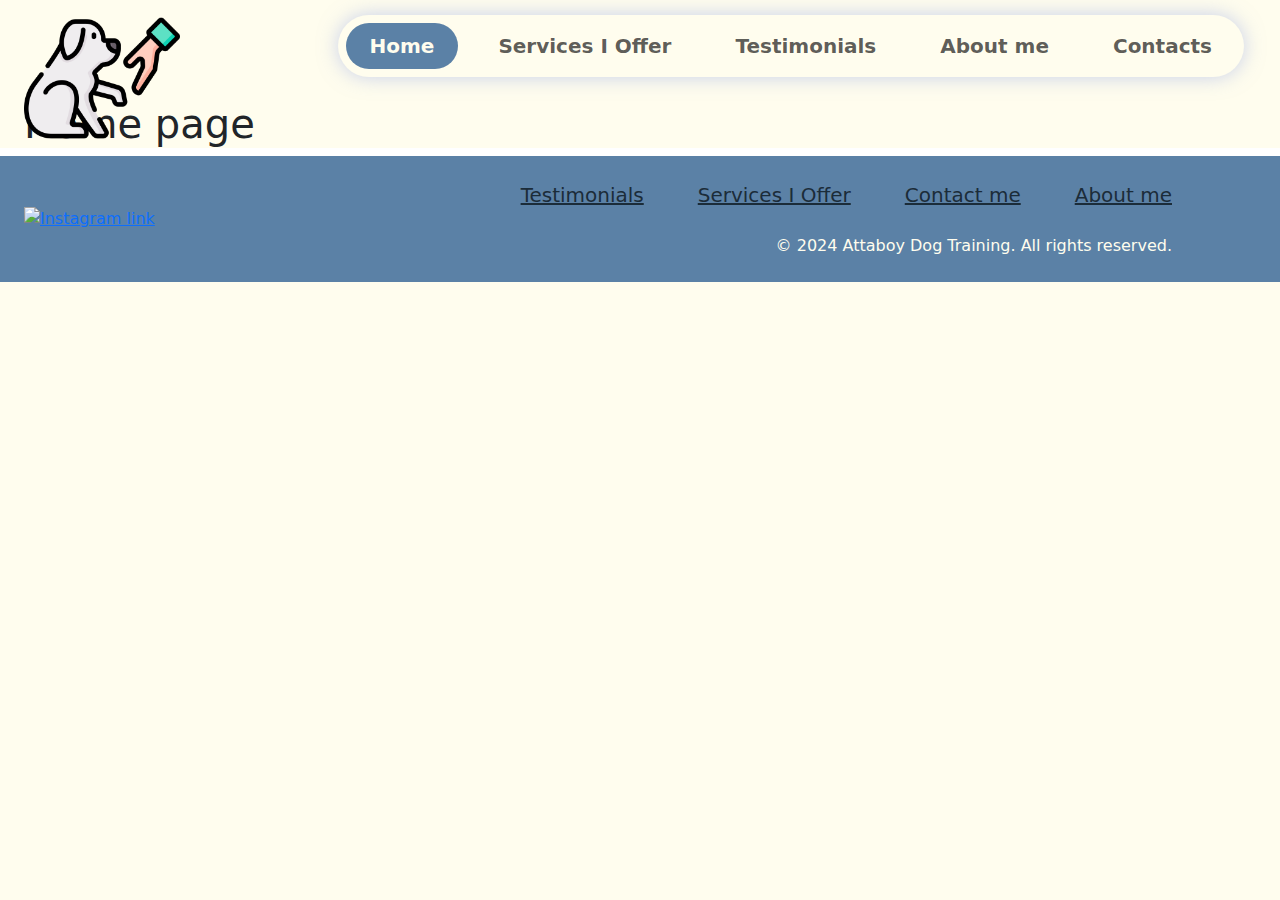
==== index.html @ 7e9a9127 "color according to logo" ====
<!DOCTYPE html>
<html lang="en">
  <head>
    <meta charset="UTF-8" />
    <link rel="icon" type="image/svg+xml" href="images/main/favicon.png" />
    <meta name="viewport" content="width=device-width, initial-scale=1.0" />
    <title>Attaboy Dog Training</title>
    <!-- Fonts -->
    <link rel="preconnect" href="https://fonts.googleapis.com" />
    <link rel="preconnect" href="https://fonts.gstatic.com" crossorigin />
    <link
      href="https://fonts.googleapis.com/css2?family=Roboto:wght@400;500;700;900&display=swap"
      rel="stylesheet"
    />
    <!-- Bootstrap styles -->
    <link
      href="https://cdn.jsdelivr.net/npm/bootstrap@5.3.3/dist/css/bootstrap.min.css"
      rel="stylesheet"
      integrity="sha384-QWTKZyjpPEjISv5WaRU9OFeRpok6YctnYmDr5pNlyT2bRjXh0JMhjY6hW+ALEwIH"
      crossorigin="anonymous"
    />
    <!-- Custom styles -->
    <link rel="stylesheet" href="css/styles.css" />
  </head>
  <body>
    <header class="my-header d-flex justify-content-between">
      <div>
        <a href="index.html">
          <img
            src="images/header-footer/logo.png"
            alt="logo"
            width="156"
            height="156"
          />
        </a>
      </div>
      <nav class="navbar navbar-expand-lg d-flex justify-content-center">
        <div class="container-fluid d-flex justify-content-end">
          <button
            class="navbar-toggler"
            type="button"
            data-bs-toggle="collapse"
            data-bs-target="#navbarSupportedContent"
            aria-controls="navbarSupportedContent"
            aria-expanded="false"
            aria-label="Toggle navigation"
          >
            <span class="navbar-toggler-icon"></span>
          </button>
          <div
            class="collapse navbar-collapse fs-5"
            id="navbarSupportedContent"
          >
            <ul
              class="my-nav-list navbar-nav me-auto nav-fill gap-3 p-2 rounded-5 mb-0"
            >
              <li class="nav-item">
                <a
                  class="active nav-link rounded-5 px-3 px-xl-4 py-2 fw-bold"
                  aria-current="page"
                  href="index.html"
                  >Home</a
                >
              </li>
              <li class="nav-item">
                <a
                  class="nav-link rounded-5 px-3 px-xl-4 py-2 fw-bold"
                  href="we-offer.html"
                  >Services I Offer</a
                >
              </li>
              <li class="nav-item">
                <a
                  class="nav-link rounded-5 px-3 px-xl-4 py-2 fw-bold"
                  href="testimonials.html"
                >
                  Testimonials
                </a>
              </li>
              <li class="nav-item">
                <a
                  class="nav-link rounded-5 px-3 px-xl-4 py-2 fw-bold"
                  href="about.html"
                >
                  About me
                </a>
              </li>
              <li class="nav-item">
                <a
                  class="nav-link rounded-5 px-3 px-xl-4 py-2 fw-bold"
                  href="contacts.html"
                >
                  Contacts
                </a>
              </li>
            </ul>
          </div>
        </div>
      </nav>
    </header>
    <main>
      <h1>Home page</h1>
      <!-- you create your page here -->
    </main>
    <footer class="my-footer p-4">
      <div class="footer-left">
        <a
          href="https://www.instagram.com/attaboy_dogtraining/"
          class="instagram-link"
          target="_blank"
          rel="nofollow"
        >
          <img
            src="images/header-footer/Instagram_icon.png"
            alt="Instagram link"
            width="64px"
          />
        </a>
      </div>
      <div class="footer-right">
        <ul class="footer-list">
          <a href="testimonials.html" class="footer-link">Testimonials</a>
          <a href="we-offer.html" class="footer-link">Services I Offer</a>
          <a href="contacts.html" class="footer-link">Contact me</a>
          <a href="about.html" class="footer-link">About me</a>
        </ul>
        <div>
          <span> &copy; 2024 Attaboy Dog Training. All rights reserved. </span>
        </div>
      </div>
    </footer>
    <!-- Scroll to top button -->
    <button
      type="button"
      id="scrollTopBtn"
      title="Go to top"
      class="btn fw-bold border-0 rounded-circle"
    >
      &uarr;
    </button>
    <!-- JQuery script -->
    <script
      src="https://code.jquery.com/jquery-3.7.1.min.js"
      integrity="sha256-/JqT3SQfawRcv/BIHPThkBvs0OEvtFFmqPF/lYI/Cxo="
      crossorigin="anonymous"
    ></script>
    <!-- Bootstrap script js -->
    <script
      src="https://cdn.jsdelivr.net/npm/bootstrap@5.3.3/dist/js/bootstrap.bundle.min.js"
      integrity="sha384-YvpcrYf0tY3lHB60NNkmXc5s9fDVZLESaAA55NDzOxhy9GkcIdslK1eN7N6jIeHz"
      crossorigin="anonymous"
    ></script>
    <!-- Custom js -->
    <script defer src="js/index.js"></script>
  </body>
</html>
---- css/styles.css ----
@import url("header-footer.css");
@import url("home.css");
@import url("we-offer.css");
@import url("testimonials.css");
@import url("about.css");
@import url("contacts.css");

:root {
  --light-background: #fffdee;
  --dark-background: #5b81a6;

  --main-text-color: #1b2c39;
  --white-text-color: #ffffff;
  --blue-text-color: #5b81a6;

  --accent-color: #f65451;

  --btn-color: #f65451;
  --hover-color: #f77a78;

  --animation: all 300ms cubic-bezier(0.4, 0, 0.2, 1);

  background-color: var(--light-background);
  color: var(--main-text-color);
  font-family: "Roboto", sans-serif;
}

h2 {
  color: var(--blue-text-color);
}

h3 {
  color: var(--accent-color);
}

main {
  padding-top: 100px;
  padding-right: 1.5rem;
  padding-left: 1.5rem;
  background-color: var(--light-background);
}

/* Decorated text */
.text-animation {
  background: linear-gradient(to right, rgb(67, 124, 243), rgb(69, 245, 125));
  -webkit-background-clip: text;
  -webkit-text-fill-color: transparent;
  animation: fade 1s ease-in 1s;
  text-align: justify;
}

@keyframes fade {
  0% {
    opacity: 0;
  }
  100% {
    opacity: 1;
  }
}

/* Styles for Random image */
.random-image {
  position: absolute;
  width: 100px;
  height: 190px;
  opacity: 0.3;
  z-index: -1;
  pointer-events: none;
}

/* Scroll btn */
#scrollTopBtn {
  color: var(--light-background);
  background-color: var(--dark-background);
  display: none;
  position: fixed;
  bottom: 24px;
  right: 30px;
  z-index: 99;
  box-shadow: 4px 4px 6px rgba(26, 27, 29, 0.1),
    -4px -4px 6px rgba(0, 0, 0, 0.1);
  width: 46px;
  height: 46px;
  font-size: 1.5rem;
  transition: var(--animation);
}

@media only screen and (min-width: 768px) {
  #scrollTopBtn {
    width: 58px;
    height: 58px;
    font-size: 1.8rem;
  }
}

#scrollTopBtn:hover,
#scrollTopBtn:focus,
#scrollTopBtn:focus-visible {
  background-color: var(--light-background);
  color: var(--main-text-color) !important;
}
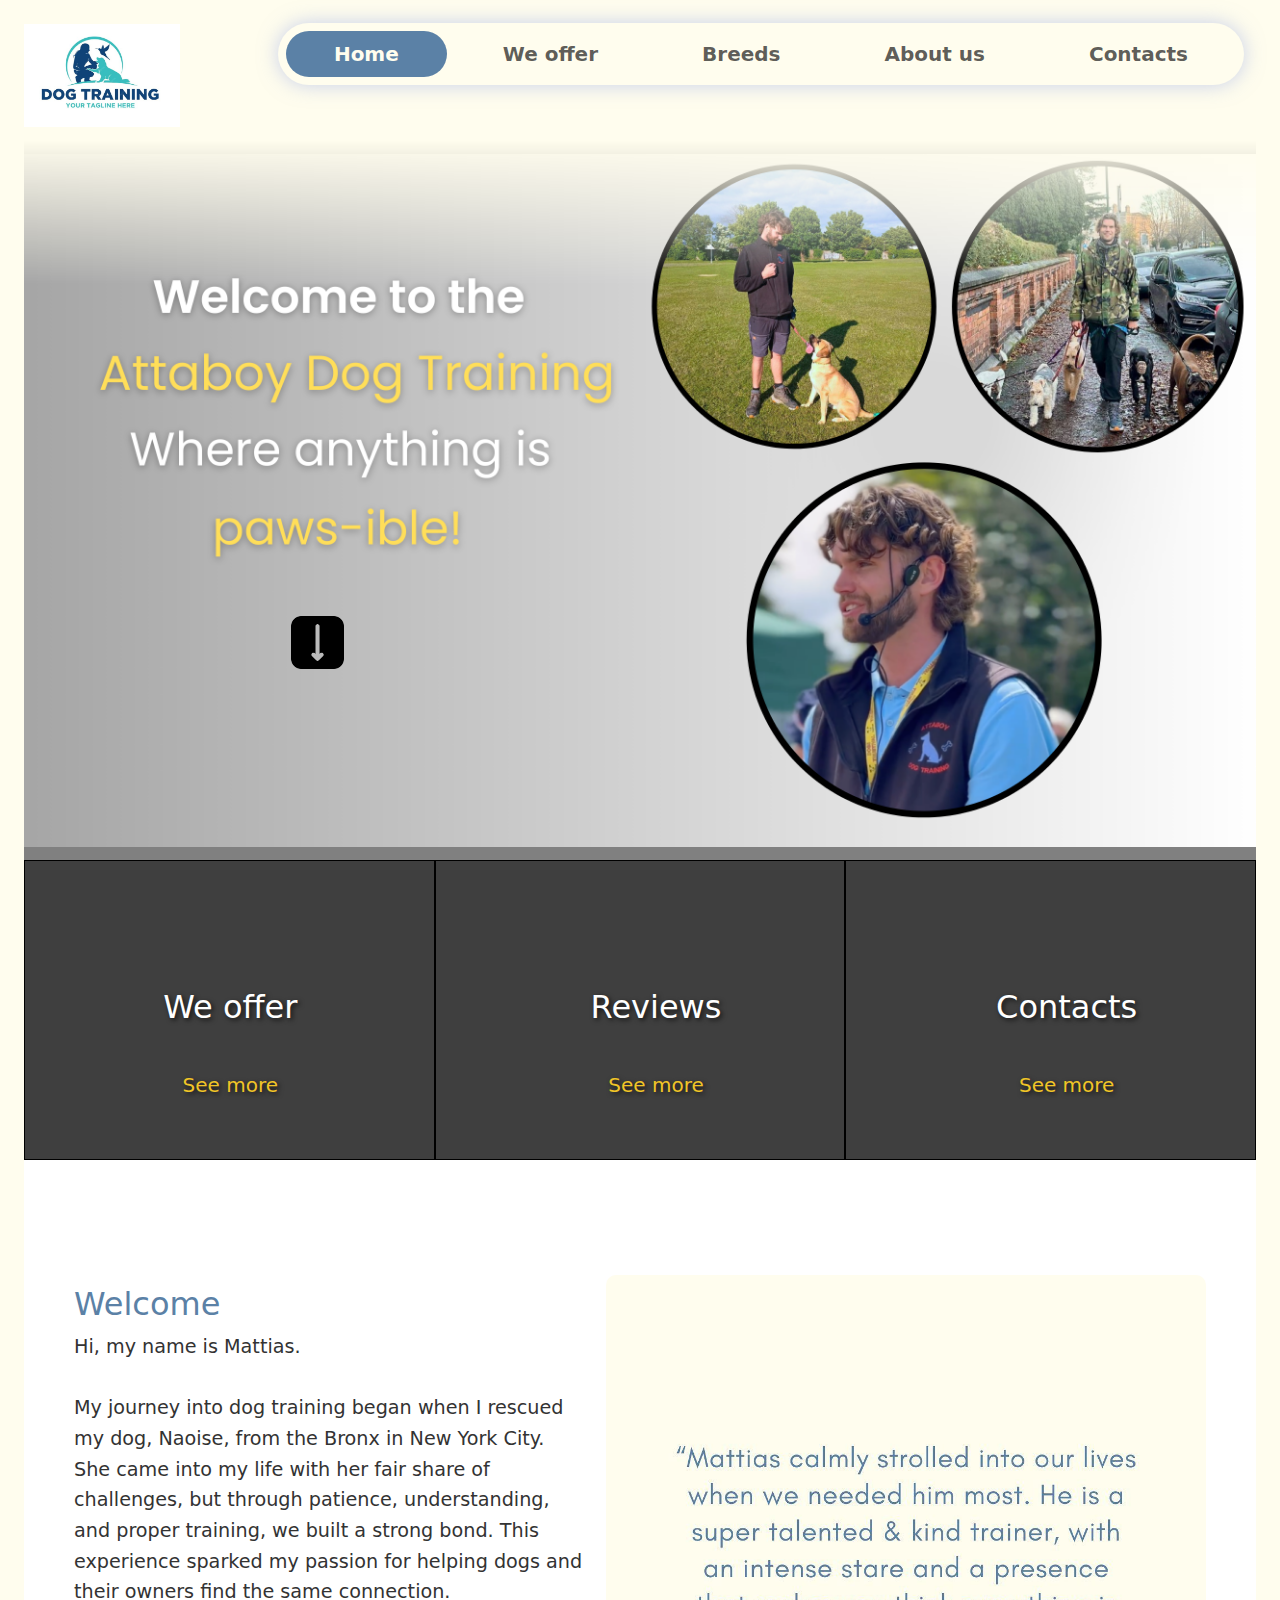
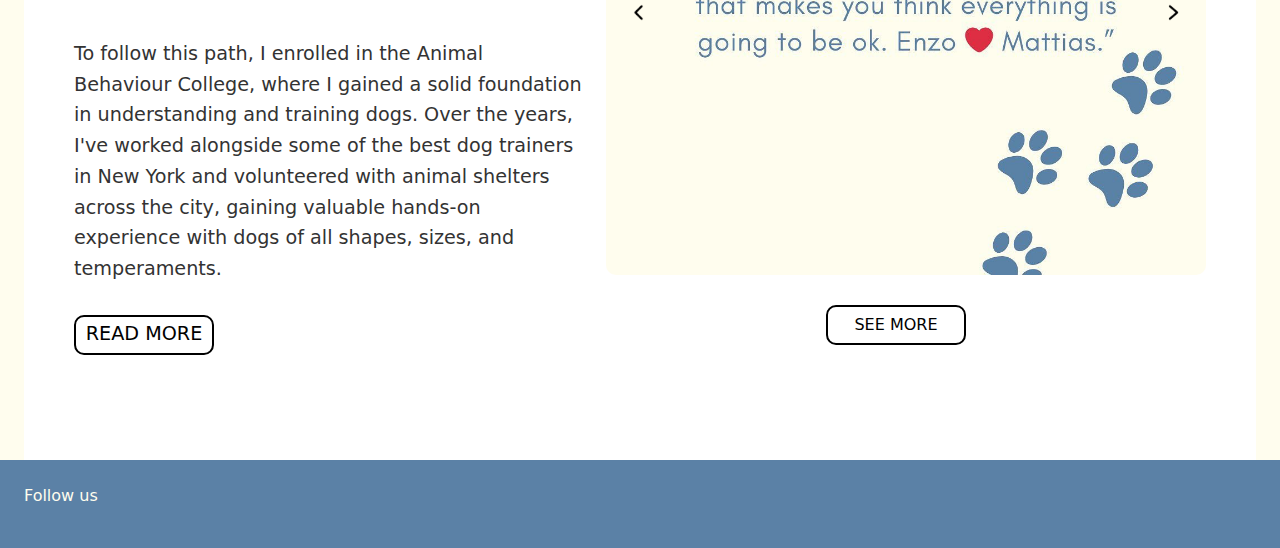
==== commit 0150ef3c: "Add home page and contact page" ====
--- a/index.html
+++ b/index.html
@@ -1,156 +1,219 @@
 <!DOCTYPE html>
 <html lang="en">
-  <head>
-    <meta charset="UTF-8" />
-    <link rel="icon" type="image/svg+xml" href="images/main/favicon.png" />
-    <meta name="viewport" content="width=device-width, initial-scale=1.0" />
-    <title>Attaboy Dog Training</title>
-    <!-- Fonts -->
-    <link rel="preconnect" href="https://fonts.googleapis.com" />
-    <link rel="preconnect" href="https://fonts.gstatic.com" crossorigin />
+<head>
+    <meta charset="UTF-8"/>
     <link
-      href="https://fonts.googleapis.com/css2?family=Roboto:wght@400;500;700;900&display=swap"
-      rel="stylesheet"
+            rel="icon"
+            type="image/svg+xml"
+            href="images/header-footer/favicon.png"
     />
+    <meta name="viewport" content="width=device-width, initial-scale=1.0"/>
+    <title>Dog Training</title>
     <!-- Bootstrap styles -->
     <link
-      href="https://cdn.jsdelivr.net/npm/bootstrap@5.3.3/dist/css/bootstrap.min.css"
-      rel="stylesheet"
-      integrity="sha384-QWTKZyjpPEjISv5WaRU9OFeRpok6YctnYmDr5pNlyT2bRjXh0JMhjY6hW+ALEwIH"
-      crossorigin="anonymous"
+            href="https://cdn.jsdelivr.net/npm/bootstrap@5.3.3/dist/css/bootstrap.min.css"
+            rel="stylesheet"
+            integrity="sha384-QWTKZyjpPEjISv5WaRU9OFeRpok6YctnYmDr5pNlyT2bRjXh0JMhjY6hW+ALEwIH"
+            crossorigin="anonymous"
     />
     <!-- Custom styles -->
-    <link rel="stylesheet" href="css/styles.css" />
-  </head>
-  <body>
-    <header class="my-header d-flex justify-content-between">
-      <div>
+    <link rel="stylesheet" href="css/styles.css"/>
+    <link rel="stylesheet" href="css/home.css"/>
+</head>
+<body>
+<header class="my-header d-flex p-4 justify-content-between">
+    <div>
         <a href="index.html">
-          <img
-            src="images/header-footer/logo.png"
-            alt="logo"
-            width="156"
-            height="156"
-          />
+            <img src="images/header-footer/logo1.png" alt="logo" width="156"/>
         </a>
-      </div>
-      <nav class="navbar navbar-expand-lg d-flex justify-content-center">
+    </div>
+    <nav class="navbar navbar-expand-lg d-flex justify-content-center">
         <div class="container-fluid d-flex justify-content-end">
-          <button
-            class="navbar-toggler"
-            type="button"
-            data-bs-toggle="collapse"
-            data-bs-target="#navbarSupportedContent"
-            aria-controls="navbarSupportedContent"
-            aria-expanded="false"
-            aria-label="Toggle navigation"
-          >
-            <span class="navbar-toggler-icon"></span>
-          </button>
-          <div
-            class="collapse navbar-collapse fs-5"
-            id="navbarSupportedContent"
-          >
-            <ul
-              class="my-nav-list navbar-nav me-auto nav-fill gap-3 p-2 rounded-5 mb-0"
+            <button
+                    class="navbar-toggler"
+                    type="button"
+                    data-bs-toggle="collapse"
+                    data-bs-target="#navbarSupportedContent"
+                    aria-controls="navbarSupportedContent"
+                    aria-expanded="false"
+                    aria-label="Toggle navigation"
             >
-              <li class="nav-item">
-                <a
-                  class="active nav-link rounded-5 px-3 px-xl-4 py-2 fw-bold"
-                  aria-current="page"
-                  href="index.html"
-                  >Home</a
+                <span class="navbar-toggler-icon"></span>
+            </button>
+            <div
+                    class="collapse navbar-collapse fs-5"
+                    id="navbarSupportedContent"
+            >
+                <ul
+                        class="my-nav-list navbar-nav me-auto mb-2 nav-fill gap-2 p-2 rounded-5"
                 >
-              </li>
-              <li class="nav-item">
-                <a
-                  class="nav-link rounded-5 px-3 px-xl-4 py-2 fw-bold"
-                  href="we-offer.html"
-                  >Services I Offer</a
-                >
-              </li>
-              <li class="nav-item">
-                <a
-                  class="nav-link rounded-5 px-3 px-xl-4 py-2 fw-bold"
-                  href="testimonials.html"
-                >
-                  Testimonials
-                </a>
-              </li>
-              <li class="nav-item">
-                <a
-                  class="nav-link rounded-5 px-3 px-xl-4 py-2 fw-bold"
-                  href="about.html"
-                >
-                  About me
-                </a>
-              </li>
-              <li class="nav-item">
-                <a
-                  class="nav-link rounded-5 px-3 px-xl-4 py-2 fw-bold"
-                  href="contacts.html"
-                >
-                  Contacts
-                </a>
-              </li>
-            </ul>
-          </div>
-        </div>
-      </nav>
-    </header>
-    <main>
-      <h1>Home page</h1>
-      <!-- you create your page here -->
-    </main>
-    <footer class="my-footer p-4">
-      <div class="footer-left">
-        <a
-          href="https://www.instagram.com/attaboy_dogtraining/"
-          class="instagram-link"
-          target="_blank"
-          rel="nofollow"
-        >
-          <img
-            src="images/header-footer/Instagram_icon.png"
-            alt="Instagram link"
-            width="64px"
-          />
-        </a>
-      </div>
-      <div class="footer-right">
-        <ul class="footer-list">
-          <a href="testimonials.html" class="footer-link">Testimonials</a>
-          <a href="we-offer.html" class="footer-link">Services I Offer</a>
-          <a href="contacts.html" class="footer-link">Contact me</a>
-          <a href="about.html" class="footer-link">About me</a>
-        </ul>
-        <div>
-          <span> &copy; 2024 Attaboy Dog Training. All rights reserved. </span>
-        </div>
-      </div>
-    </footer>
-    <!-- Scroll to top button -->
-    <button
-      type="button"
-      id="scrollTopBtn"
-      title="Go to top"
-      class="btn fw-bold border-0 rounded-circle"
-    >
-      &uarr;
-    </button>
-    <!-- JQuery script -->
-    <script
-      src="https://code.jquery.com/jquery-3.7.1.min.js"
-      integrity="sha256-/JqT3SQfawRcv/BIHPThkBvs0OEvtFFmqPF/lYI/Cxo="
-      crossorigin="anonymous"
-    ></script>
-    <!-- Bootstrap script js -->
-    <script
-      src="https://cdn.jsdelivr.net/npm/bootstrap@5.3.3/dist/js/bootstrap.bundle.min.js"
-      integrity="sha384-YvpcrYf0tY3lHB60NNkmXc5s9fDVZLESaAA55NDzOxhy9GkcIdslK1eN7N6jIeHz"
-      crossorigin="anonymous"
-    ></script>
-    <!-- Custom js -->
-    <script defer src="js/index.js"></script>
-  </body>
+                    <li class="nav-item">
+                        <a
+                                class="active nav-link rounded-5 px-5 py-2 fw-bold"
+                                aria-current="page"
+                                href="index.html"
+                        >Home</a
+                        >
+                    </li>
+                    <li class="nav-item">
+                        <a
+                                class="nav-link rounded-5 px-5 py-2 fw-bold"
+                                href="we-offer.html"
+                        >We offer</a
+                        >
+                    </li>
+                    <li class="nav-item">
+                        <a
+                                class="nav-link rounded-5 px-5 py-2 fw-bold"
+                                href="breeds.html"
+                        >
+                            Breeds
+                        </a>
+                    </li>
+                    <li class="nav-item">
+                        <a
+                                class="nav-link rounded-5 px-5 py-2 fw-bold"
+                                href="about.html"
+                        >
+                            About us
+                        </a>
+                    </li>
+                    <li class="nav-item">
+                        <a
+                                class="nav-link rounded-5 px-5 py-2 fw-bold"
+                                href="contacts.html"
+                        >
+                            Contacts
+                        </a>
+                    </li>
+                </ul>
+            </div>
+        </div>
+    </nav>
+</header>
+<main>
+    <!-- you create your page here -->
+    <div class="arrow-container">
+        <div class="arrow-div">
+            <a href="#section1"><img class="arrow-image" src="images/home/arrow-down.png" alt=""></a>
+        </div>
+    </div>
+
+
+    <div class="main-banner-block" id="section1">
+        <div class="block-we-offer">
+            <a href="we-offer.html">
+                <video class="background-video-we-offer" muted preload="auto" loop>
+                    <source src="images/home/dogVideo1.mp4" type="video/mp4">
+                    Your browser does not support the video tag.
+                </video>
+            </a>
+            <div class="overlay"></div> <!-- The darkening layer -->
+            <div class="overlay-text1">
+                <ol>
+                    <li>We offer</li>
+                    <li class="see-more-link-text">See more</li>
+                </ol>
+            </div>
+
+        </div>
+        <div class="block-reviews">
+            <a href="breeds.html">
+                <video class="background-video-reviews" muted preload="auto" loop>
+                    <source src="images/home/dogVideo2.mp4" type="video/mp4">
+                    Your browser does not support the video tag.
+                    <div class="overlay"></div>
+                </video>
+            </a>
+            <div class="overlay-text2">
+                <ol>
+                    <li>Reviews</li>
+                    <li class="see-more-link-text">See more</li>
+                </ol>
+            </div>
+        </div>
+        <div class="block-contacts">
+            <a href="contacts.html">
+                <video class="background-video-contacts" muted preload="auto" loop>
+                    <source src="images/home/dogVideo3.mp4" type="video/mp4">
+                    Your browser does not support the video tag.
+                    <div class="overlay"></div> <!-- The darkening layer -->
+                </video>
+            </a>
+            <div class="overlay-text3">
+                <ol>
+                    <li>Contacts</li>
+                    <li class="see-more-link-text">See more</li>
+                </ol>
+            </div>
+        </div>
+    </div>
+
+
+    <div class="introduction-slider-review" id="section2"> <!--introduction-slider-review-->
+        <div class="introduction">
+            <h2>Welcome</h2>
+            <span>Hi, my name is Mattias.</br></br>
+
+                My journey into dog training began when I rescued my dog, Naoise, from the Bronx in New York City. She came into my life
+                with her fair share of challenges, but through patience, understanding, and proper training, we built a
+                strong bond. This experience sparked my passion for helping dogs and their owners find the same connection.</br></br>
+
+                To follow this path, I enrolled in the Animal Behaviour College, where I gained a solid foundation in understanding and
+                training dogs. Over the years, I've worked alongside some of the best dog trainers in New York and
+                volunteered with animal shelters across the city, gaining valuable hands-on experience with dogs of all
+                shapes, sizes, and temperaments.
+            </span>
+            <a href="about.html">
+                <div class="read_more"><span>READ MORE</span></div>
+            </a>
+        </div>
+
+        <div class="slider-container">
+            <div class="slider">
+                <div class="slide">
+                    <img src="images/home/rew2.jpg" alt="Image 1">
+                </div>
+                <div class="slide">
+                    <img src="images/home/rew3.jpg" alt="Image 2">
+                </div>
+                <div class="slide">
+                    <img src="images/home/rew4.jpg" alt="Image 3">
+                </div>
+                <div class="slide">
+                    <img src="images/home/rew5.jpg" alt="Image 4">
+                </div>
+            </div>
+            <div class="arrow left"><img src="images/home/left.png" alt=""></div>
+            <div class="arrow right"><img src="images/home/next(1).png" alt=""></div>
+            <a href="breeds.html">
+                <div class="see_more"><span>SEE MORE</span></div>
+            </a>
+        </div>
+    </div>
+
+    <script src="js/home.js"></script>
+
+</main>
+<footer class="my-footer p-4">
+    <!-- here will be your footer -->
+    <p>Follow us</p>
+</footer>
+<!-- Scroll to top button -->
+<button
+        type="button"
+        id="scrollTopBtn"
+        title="Go to top"
+        class="btn fs-2 fw-bold px-4 py-2 border-0 rounded-circle"
+>
+</button>
+<!-- Bootstrap script js -->
+<script
+        src="https://cdn.jsdelivr.net/npm/bootstrap@5.3.3/dist/js/bootstrap.bundle.min.js"
+        integrity="sha384-YvpcrYf0tY3lHB60NNkmXc5s9fDVZLESaAA55NDzOxhy9GkcIdslK1eN7N6jIeHz"
+        crossorigin="anonymous"
+></script>
+<!-- Custom js -->
+<script defer src="js/index.js"></script>
+</body>
 </html>
--- a/css/styles.css
+++ b/css/styles.css
@@ -1,9 +1,4 @@
 @import url("header-footer.css");
-@import url("home.css");
-@import url("we-offer.css");
-@import url("testimonials.css");
-@import url("about.css");
-@import url("contacts.css");
 
 :root {
   --light-background: #fffdee;
@@ -23,6 +18,7 @@
   background-color: var(--light-background);
   color: var(--main-text-color);
   font-family: "Roboto", sans-serif;
+  min-height: 100vh;
 }
 
 h2 {
@@ -34,28 +30,10 @@
 }
 
 main {
-  padding-top: 100px;
+  padding-top: 140px;
   padding-right: 1.5rem;
   padding-left: 1.5rem;
   background-color: var(--light-background);
-}
-
-/* Decorated text */
-.text-animation {
-  background: linear-gradient(to right, rgb(67, 124, 243), rgb(69, 245, 125));
-  -webkit-background-clip: text;
-  -webkit-text-fill-color: transparent;
-  animation: fade 1s ease-in 1s;
-  text-align: justify;
-}
-
-@keyframes fade {
-  0% {
-    opacity: 0;
-  }
-  100% {
-    opacity: 1;
-  }
 }
 
 /* Styles for Random image */
--- a/css/home.css
+++ b/css/home.css
@@ -0,0 +1,372 @@
+@import url('https://fonts.googleapis.com/css2?family=Montserrat:wght@700&family=Playfair+Display&display=swap');
+
+.main-banner-block {
+
+    display: flex;
+    justify-content: space-between; /* Can be used to align blocks at the edges */
+    position: relative;
+    background-color: white;
+    height: 300px;
+}
+
+a {
+    text-decoration: none
+}
+
+.background-video-we-offer {
+    display: block;
+    object-fit: cover;
+    width: 100%;
+    height: 100%;
+}
+
+.background-video-reviews {
+    display: block; /* The video is visible by default */
+    object-fit: cover;
+    width: 100%;
+    height: 100%;
+
+}
+
+.background-video-contacts {
+    display: block; /* The video is visible by default*/
+    object-fit: cover;
+    width: 100%;
+    height: 100%;
+}
+
+.overlay {
+    position: absolute;
+    top: 0;
+    left: 0;
+    width: 100%;
+    height: 100%;
+    background-color: rgba(0, 0, 0, 0.7); /* Translucent black */
+    z-index: 2;
+    pointer-events: none;
+}
+
+.block-we-offer {
+    flex: 1; /* Each block will take the same width */
+    text-align: center; /* Alignment of text in the center */
+    background-color: lightgray; /* An example of a background for blocks */
+    border: black solid 1px;
+}
+
+.block-reviews {
+    flex: 1; /* Each block will take the same width */
+    text-align: center; /* Alignment of text in the center */
+    background-color: lightgray; /* An example of a background for blocks */
+    border: black solid 1px;
+}
+
+.block-contacts {
+    flex: 1; /* Each block will take the same width */
+    text-align: center; /* Alignment of text in the center */
+    background-color: lightgray; /* An example of a background for blocks */
+    border: black solid 1px;
+}
+
+.overlay-text1 {
+    position: relative;
+    bottom: 200px;
+    z-index: 3;
+    color: white;
+    font-size: 2rem;
+    text-shadow: 2px 2px 5px rgba(0, 0, 0, 0.7);
+    pointer-events: none;
+    right: 15px;
+}
+
+.overlay-text1 ol {
+    list-style-type: none;
+    line-height: 3;
+}
+
+.overlay-text1 ol li {
+    left: 10px;
+}
+
+.see-more-link-text {
+    font-size: 20px;
+    color: #f1c527;
+}
+
+.overlay-text2 {
+    position: relative;
+    bottom: 200px;
+    z-index: 3;
+    color: white;
+    text-align: center;
+    font-size: 2rem;
+    text-shadow: 2px 2px 5px rgba(0, 0, 0, 0.7);
+    pointer-events: none;
+}
+
+.overlay-text2 ol {
+    list-style-type: none;
+    line-height: 3;
+}
+
+.overlay-text2 ol li {
+    left: 10px;
+}
+
+.see-more-link-text {
+    font-size: 20px;
+    color: #f1c527;
+}
+
+
+.overlay-text3 {
+    position: relative;
+    bottom: 200px;
+    z-index: 3;
+    color: white;
+    text-align: center;
+    font-size: 2rem;
+    text-shadow: 2px 2px 5px rgba(0, 0, 0, 0.7);
+    pointer-events: none;
+}
+
+.overlay-text3 ol {
+    list-style-type: none;
+    line-height: 3;
+}
+
+.overlay-text3 ol li {
+    left: 10px;
+}
+
+.see-more-link-text {
+    font-size: 20px;
+    color: #f1c527;
+}
+
+.arrow-container {
+    background-image: url("../images/index_dog_banner/main-banner2.png");
+    background-position: right;
+    background-repeat: no-repeat;
+
+    height: 720px;
+    background-size: 100%;
+
+    display: flex;
+    justify-content: center;
+    position: absolute;
+    background-color: #808080;
+
+    mask-image: linear-gradient(to bottom,
+    rgba(0, 0, 0, 0) 0%, /* Upper transparency */ rgba(0, 0, 0, 1) 20%) /* A fully visible center */;
+}
+
+
+.test-image {
+    position: relative;
+}
+
+.main-banner {
+
+    width: 380px;
+    height: auto;
+    transition: transform 0.3s ease, clip-path 0.3s ease;
+    margin-left: 220px;
+}
+
+.slide img {
+    position: relative;
+    width: 400px;
+}
+
+
+.test-image, .arrow-container {
+    position: relative;
+}
+
+.bubble:after {
+    content: '';
+    position: absolute;
+    border-style: solid;
+    border-width: 10px 0 10px 37px;
+    border-color: transparent #e5e2e2;
+    display: block;
+    width: 0;
+    z-index: 1;
+    right: -37px;
+    top: 51px;
+}
+
+.bubble:before {
+    content: '';
+    position: absolute;
+    border-style: solid;
+    border-width: 17px 0 17px 44px;
+    border-color: transparent #D6D2D2;
+    display: block;
+    width: 0;
+    z-index: 0;
+    right: -52px;
+    top: 44px;
+}
+
+.arrow-div {
+    text-align: center; /* We centering the entire text */
+    position: relative;
+    top: 120px;
+    left: -175px;
+}
+
+.arrow-div h3 {
+    font-size: 1.5rem; /* Smaller size for subtitle */
+    color: #FF8C00; /* Bright orange color for subtitle*/
+    letter-spacing: 1px;
+    font-weight: 400; /* Lightweight */
+    margin: 0;
+    padding-top: 30px; /* Add the indentation from above */
+}
+
+.arrow-div h1 {
+    font-size: 3.5rem; /* Large size for headlines */
+    color: #2E3A59; /* Dark blue color for headlines */
+    font-family: 'Playfair Display', serif; /* Classic font style */
+    font-weight: bold;
+    margin: 0;
+}
+
+.arrow-div h2 {
+    font-size: 3.5rem; /* Large size for headlines */
+    color: #2E3A59; /* Dark blue color for headlines */
+    font-family: 'Playfair Display', serif; /* Classic font style */
+    font-weight: bold;
+    margin: 0;
+    padding-bottom: 20px; /* from below*/
+}
+
+.arrow-image {
+    display: block;
+    margin-top: 350px; /* We centering the arrow and give the deroga from above */
+    margin-left: -180px;
+    width: 65px;
+}
+
+/* When the picture is inside the block, we hide the part that comes out */
+.main-banner-block:hover .main-banner {
+    transform: scale(1.05); /* Increase the picture */
+}
+
+
+/*!**!*/
+/*.test-image:hover .main-banner {*/
+/*    !*clip-path: inset(0 0 100px 0);*/
+/*}*/
+
+
+.introduction {
+    width: 50%; /* We set the width of the text part */
+    padding-right: 20px; /* A little retreat on the right, so that it does not fit too close*/
+    font-size: 1.2rem;
+    color: #333;
+    margin-top: 20px;
+    line-height: 1.6;
+}
+
+.read_more {
+    width: 140px;
+    height: 40px;
+    color: black;
+    border: 2px solid black;
+    border-radius: 10px;
+    display: flex; /*  flexbox */
+    justify-content: center; /*Horizontal text alignment*/
+    align-items: center;
+    text-align: center;
+    background-color: transparent;
+    transition: background-color 0.3s, color 0.3s;
+    margin-top: 30px;
+}
+
+.read_more:hover {
+    background-color: cadetblue;
+    color: white;
+    cursor: pointer;
+}
+
+
+.introduction-slider-review {
+    display: flex;
+    justify-content: space-between;
+    align-items: center;
+    height: 100vh;
+    padding: 0 50px;
+    background-color: white;
+}
+
+.slider-container {
+    position: relative;
+    width: 80%;
+    max-width: 600px;
+    margin: 50px auto;
+    overflow: hidden;
+}
+
+.slider {
+    display: flex;
+    transition: transform 0.3s ease-in-out;
+}
+
+.slide {
+    min-width: 100%;
+    transition: transform 0.3s ease-in-out;
+}
+
+.slide img {
+    width: 100%;
+    display: block;
+    border-radius: 10px;
+}
+
+.arrow {
+    position: absolute;
+    top: 50%;
+    transform: translateY(-50%);
+    font-size: 2rem;
+    color: white;
+    padding: 10px;
+    cursor: pointer;
+    z-index: 10;
+}
+
+.arrow.left {
+    left: 10px;
+}
+
+.arrow.right {
+    right: 10px;
+}
+
+.arrow img {
+    width: 25px;
+}
+
+.see_more {
+    width: 140px;
+    height: 40px;
+    color: black;
+    border: 2px solid black;
+    border-radius: 10px;
+    display: flex;
+    justify-content: center;
+    align-items: center;
+    text-align: center;
+    background-color: transparent;
+    transition: background-color 0.3s, color 0.3s;
+    margin-top: 30px;
+    margin-left: 220px;
+}
+
+.see_more:hover {
+    background-color: cadetblue;
+    color: white;
+    cursor: pointer;
+}
+
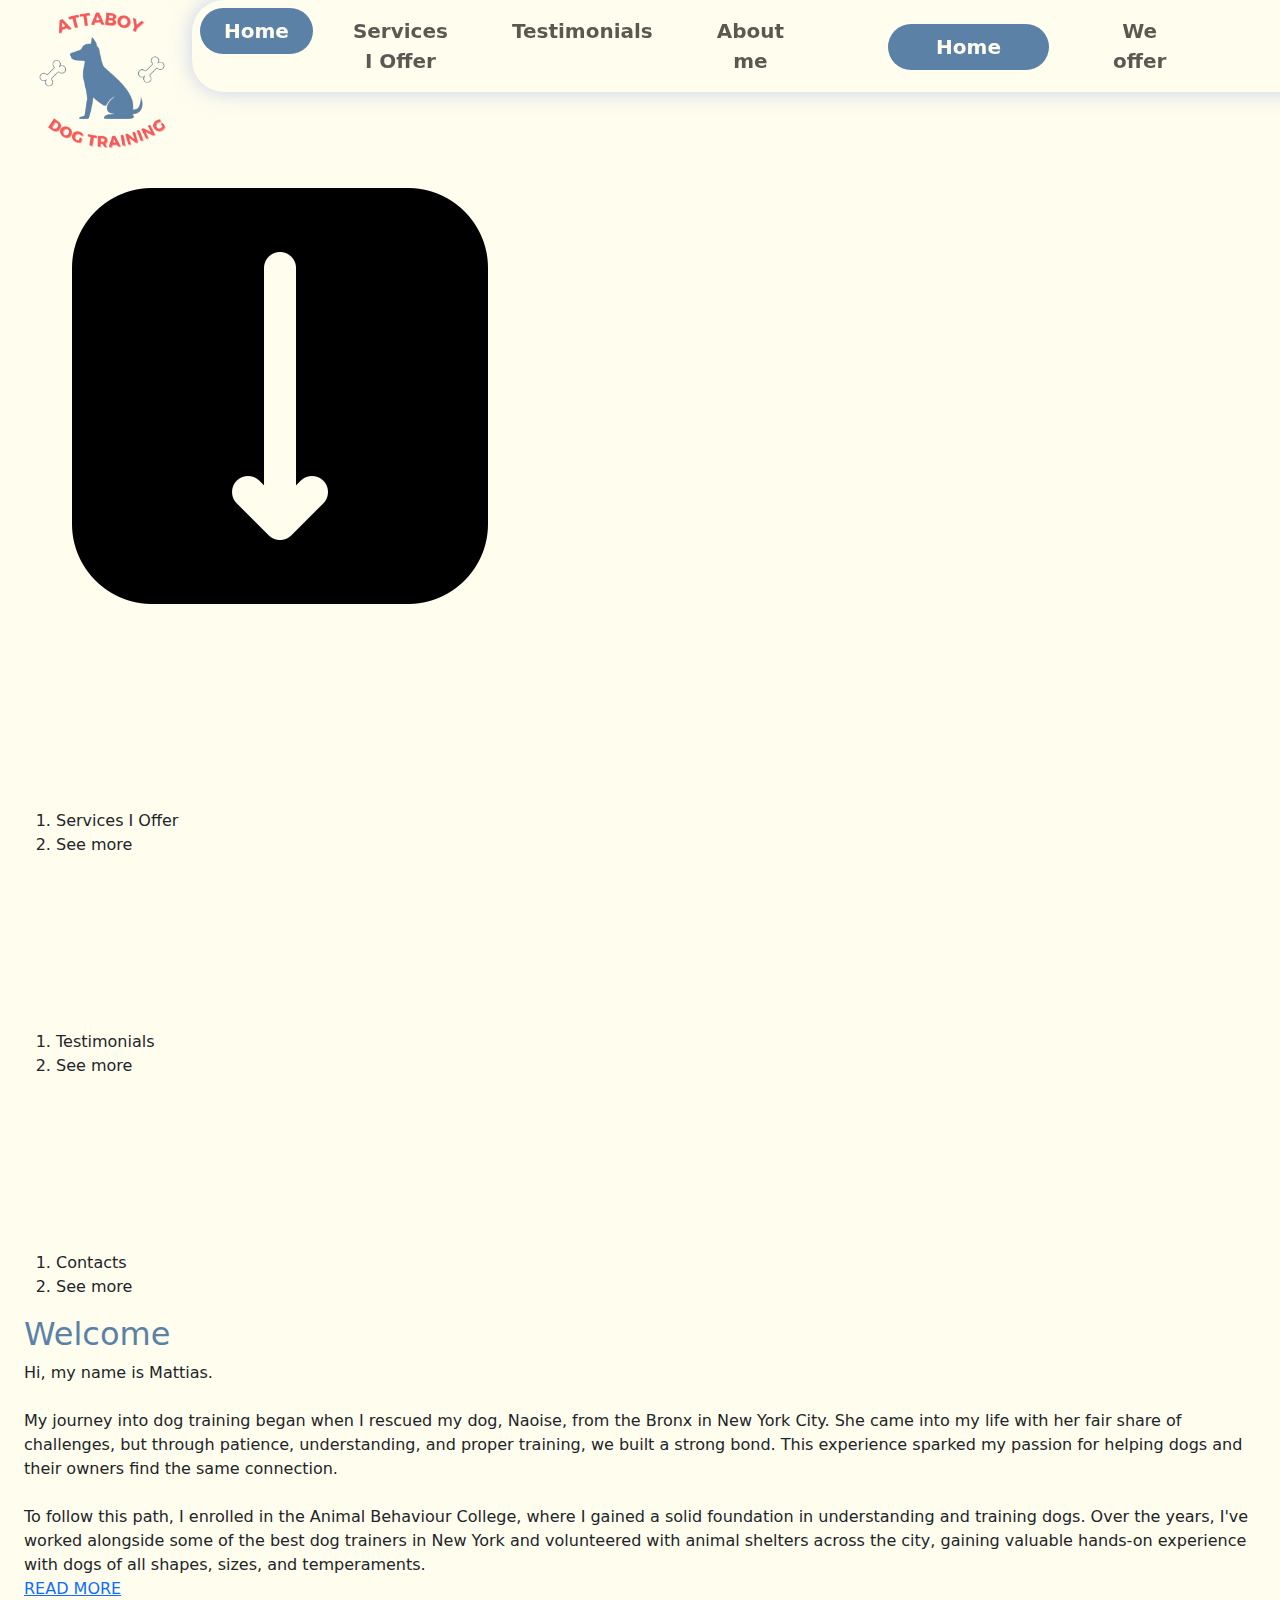
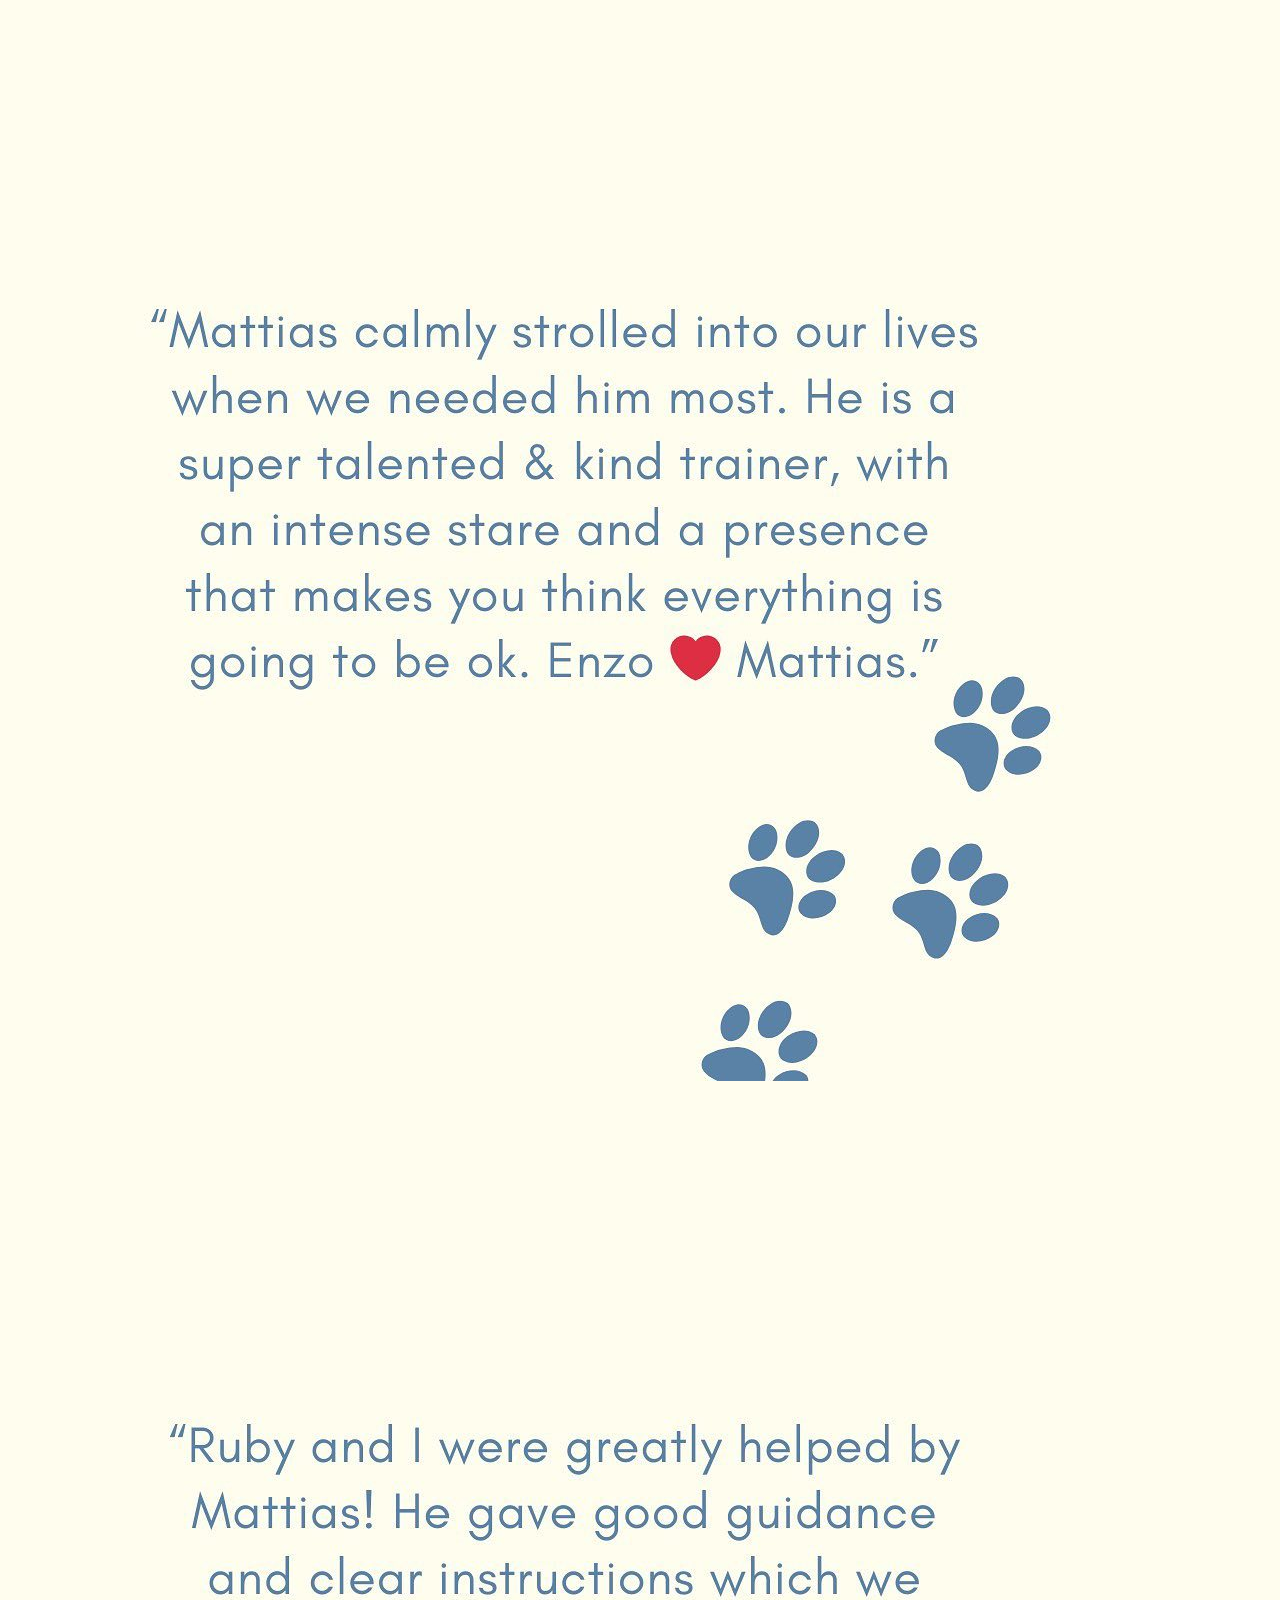
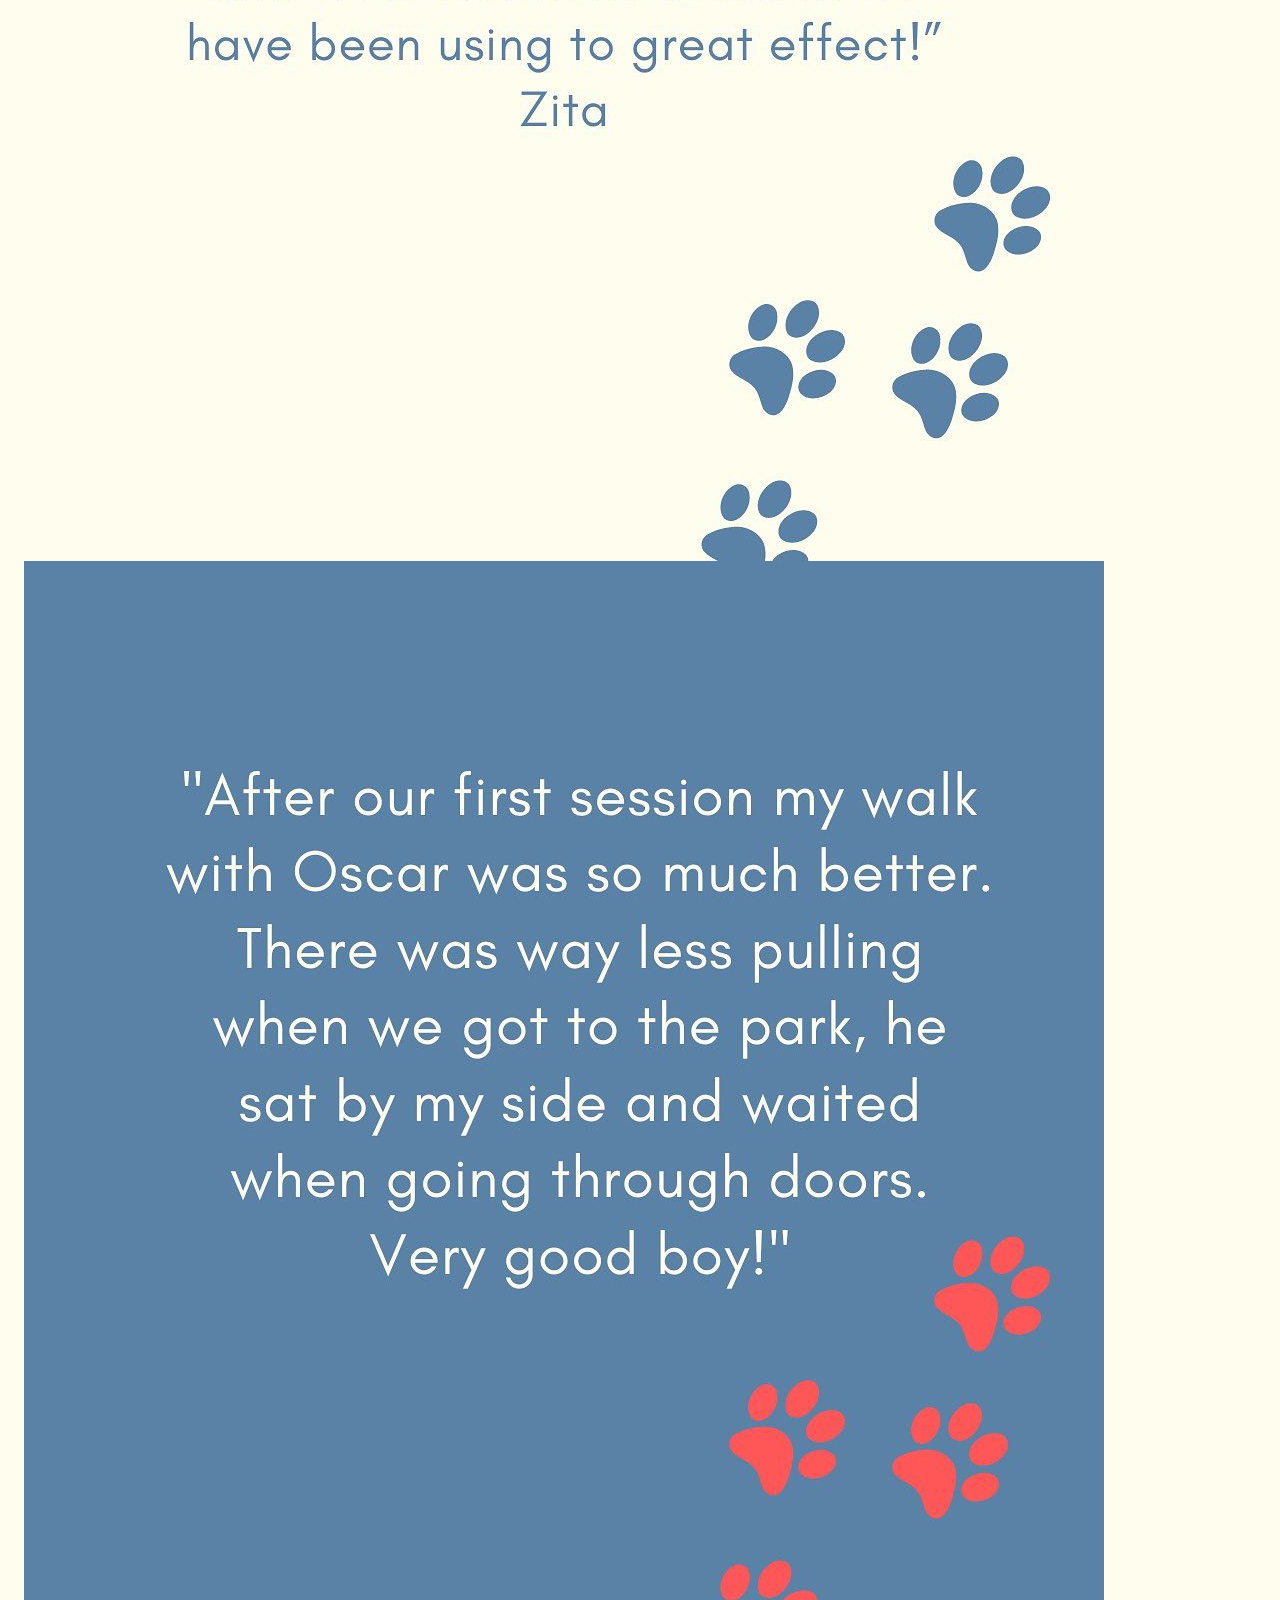
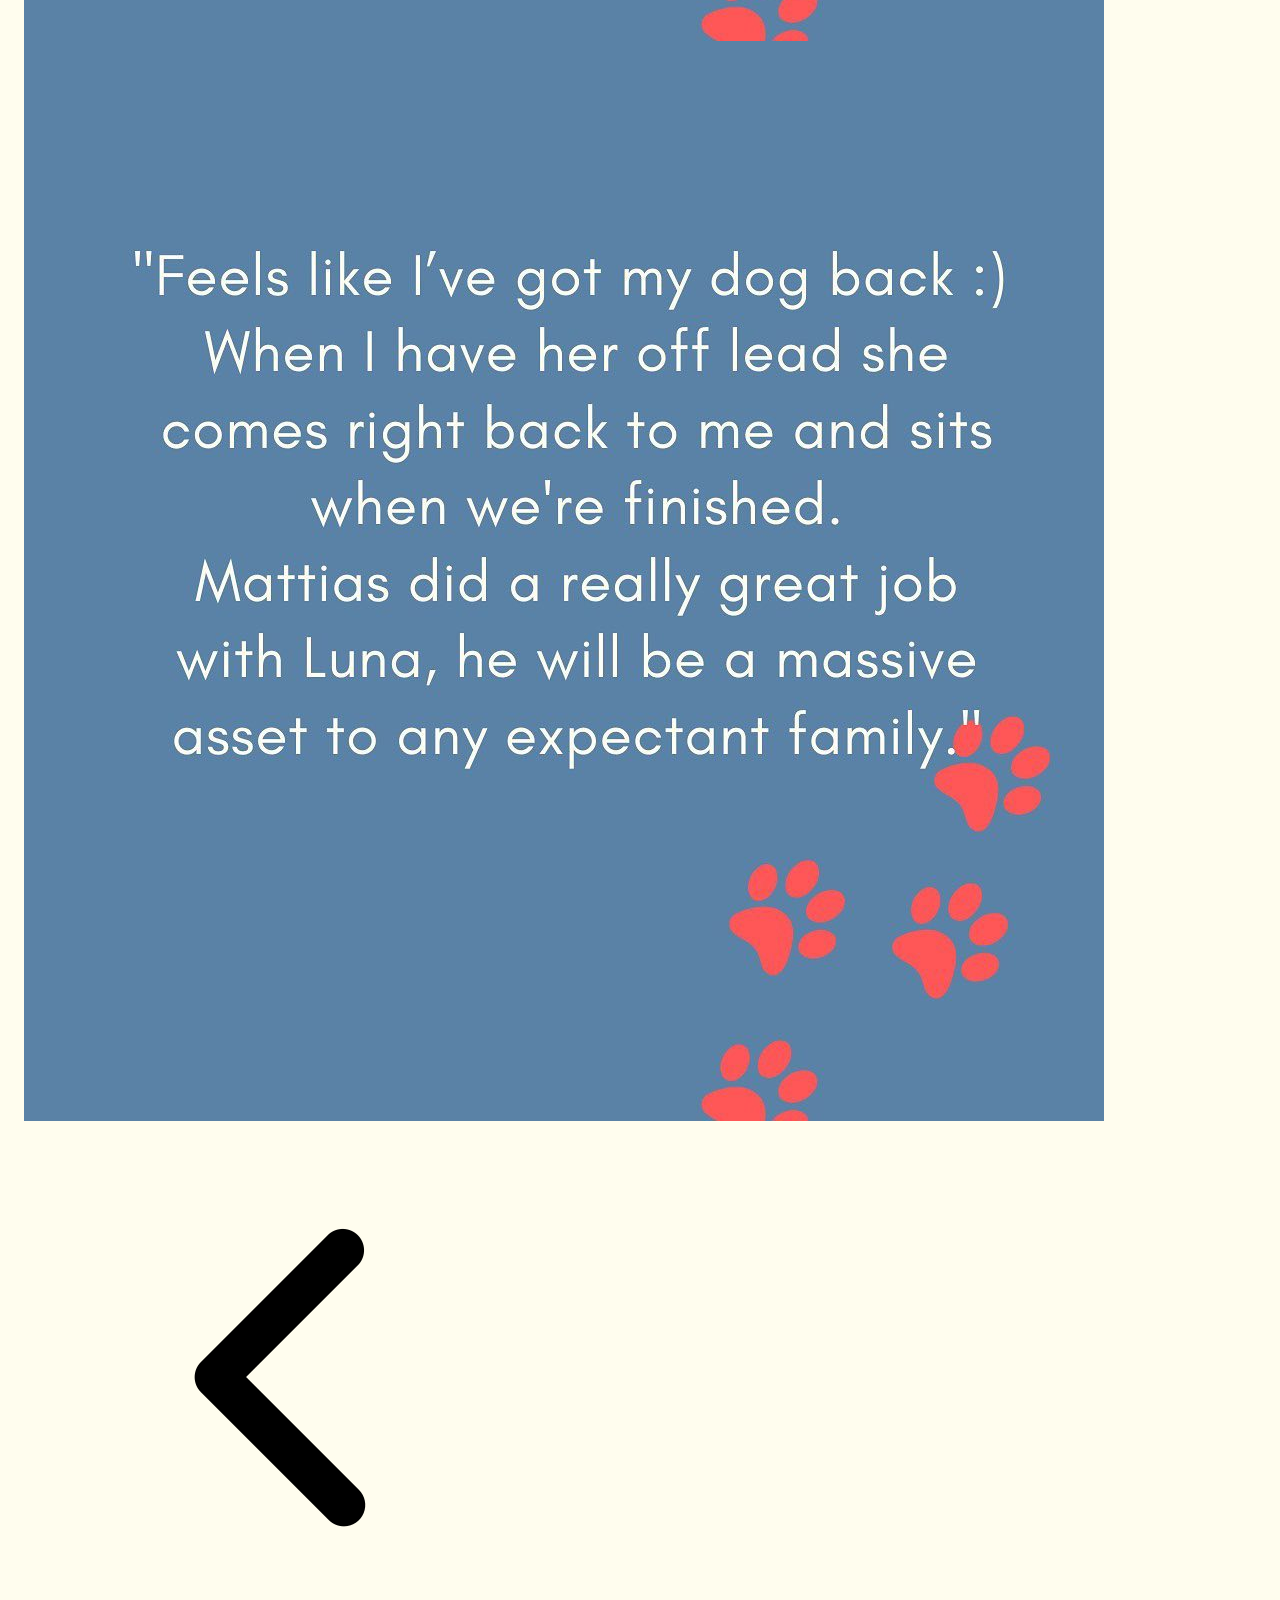
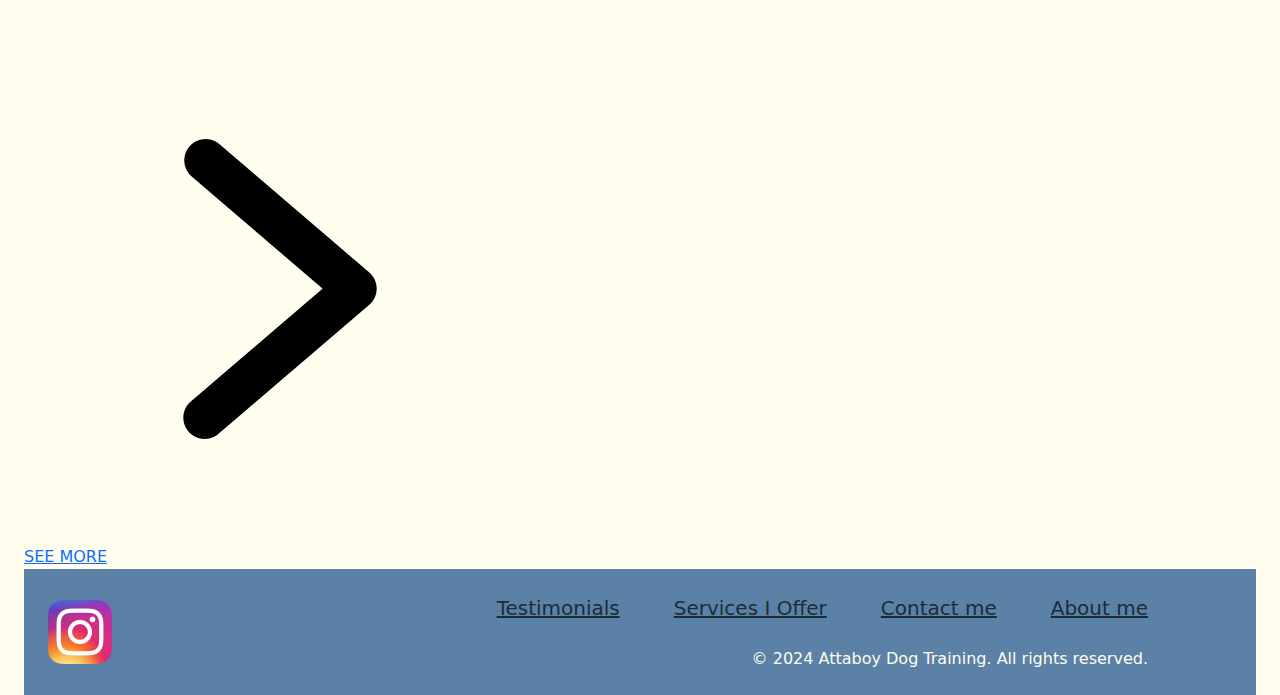
==== commit b877050a: "Merge pull request #7 from AnnaRychkova1/ihor-develop-branch" ====
--- a/index.html
+++ b/index.html
@@ -1,14 +1,17 @@
 <!DOCTYPE html>
 <html lang="en">
-<head>
-    <meta charset="UTF-8"/>
+  <head>
+    <meta charset="UTF-8" />
+    <link rel="icon" type="image/svg+xml" href="images/main/favicon.png" />
+    <meta name="viewport" content="width=device-width, initial-scale=1.0" />
+    <title>Attaboy Dog Training</title>
+    <!-- Fonts -->
+    <link rel="preconnect" href="https://fonts.googleapis.com" />
+    <link rel="preconnect" href="https://fonts.gstatic.com" crossorigin />
     <link
-            rel="icon"
-            type="image/svg+xml"
-            href="images/header-footer/favicon.png"
+      href="https://fonts.googleapis.com/css2?family=Roboto:wght@400;500;700;900&display=swap"
+      rel="stylesheet"
     />
-    <meta name="viewport" content="width=device-width, initial-scale=1.0"/>
-    <title>Dog Training</title>
     <!-- Bootstrap styles -->
     <link
             href="https://cdn.jsdelivr.net/npm/bootstrap@5.3.3/dist/css/bootstrap.min.css"
@@ -17,35 +20,75 @@
             crossorigin="anonymous"
     />
     <!-- Custom styles -->
-    <link rel="stylesheet" href="css/styles.css"/>
-    <link rel="stylesheet" href="css/home.css"/>
-</head>
-<body>
-<header class="my-header d-flex p-4 justify-content-between">
-    <div>
+    <link rel="stylesheet" href="css/styles.css" />
+  </head>
+  <body>
+    <header class="my-header d-flex justify-content-between">
+      <div>
         <a href="index.html">
-            <img src="images/header-footer/logo1.png" alt="logo" width="156"/>
+          <img
+            src="images/header-footer/logo.png"
+            alt="logo"
+            width="156"
+            height="156"
+          />
         </a>
     </div>
     <nav class="navbar navbar-expand-lg d-flex justify-content-center">
         <div class="container-fluid d-flex justify-content-end">
-            <button
-                    class="navbar-toggler"
-                    type="button"
-                    data-bs-toggle="collapse"
-                    data-bs-target="#navbarSupportedContent"
-                    aria-controls="navbarSupportedContent"
-                    aria-expanded="false"
-                    aria-label="Toggle navigation"
+          <button
+            class="navbar-toggler"
+            type="button"
+            data-bs-toggle="collapse"
+            data-bs-target="#navbarSupportedContent"
+            aria-controls="navbarSupportedContent"
+            aria-expanded="false"
+            aria-label="Toggle navigation"
+          >
+            <span class="navbar-toggler-icon"></span>
+          </button>
+          <div
+            class="collapse navbar-collapse fs-5"
+            id="navbarSupportedContent"
+          >
+            <ul
+              class="my-nav-list navbar-nav me-auto nav-fill gap-3 p-2 rounded-5 mb-0"
             >
-                <span class="navbar-toggler-icon"></span>
-            </button>
-            <div
-                    class="collapse navbar-collapse fs-5"
-                    id="navbarSupportedContent"
-            >
-                <ul
-                        class="my-nav-list navbar-nav me-auto mb-2 nav-fill gap-2 p-2 rounded-5"
+              <li class="nav-item">
+                <a
+                  class="active nav-link rounded-5 px-3 px-xl-4 py-2 fw-bold"
+                  aria-current="page"
+                  href="index.html"
+                  >Home</a
+                >
+              </li>
+              <li class="nav-item">
+                <a
+                  class="nav-link rounded-5 px-3 px-xl-4 py-2 fw-bold"
+                  href="we-offer.html"
+                  >Services I Offer</a
+                >
+              </li>
+              <li class="nav-item">
+                <a
+                  class="nav-link rounded-5 px-3 px-xl-4 py-2 fw-bold"
+                  href="testimonials.html"
+                >
+                  Testimonials
+                </a>
+              </li>
+              <li class="nav-item">
+                <a
+                  class="nav-link rounded-5 px-3 px-xl-4 py-2 fw-bold"
+                  href="about.html"
+                >
+                  About me
+                </a>
+              </li>
+              <li class="nav-item">
+                <a
+                  class="nav-link rounded-5 px-3 px-xl-4 py-2 fw-bold"
+                  href="contacts.html"
                 >
                     <li class="nav-item">
                         <a
@@ -111,14 +154,16 @@
             <div class="overlay"></div> <!-- The darkening layer -->
             <div class="overlay-text1">
                 <ol>
-                    <li>We offer</li>
+                    <li>
+                        Services I Offer
+                    </li>
                     <li class="see-more-link-text">See more</li>
                 </ol>
             </div>
 
         </div>
         <div class="block-reviews">
-            <a href="breeds.html">
+            <a href="testimonials.html">
                 <video class="background-video-reviews" muted preload="auto" loop>
                     <source src="images/home/dogVideo2.mp4" type="video/mp4">
                     Your browser does not support the video tag.
@@ -127,7 +172,9 @@
             </a>
             <div class="overlay-text2">
                 <ol>
-                    <li>Reviews</li>
+                    <li>
+                        Testimonials
+                    </li>
                     <li class="see-more-link-text">See more</li>
                 </ol>
             </div>
@@ -190,30 +237,57 @@
                 <div class="see_more"><span>SEE MORE</span></div>
             </a>
         </div>
-    </div>
-
-    <script src="js/home.js"></script>
-
-</main>
-<footer class="my-footer p-4">
-    <!-- here will be your footer -->
-    <p>Follow us</p>
-</footer>
-<!-- Scroll to top button -->
-<button
-        type="button"
-        id="scrollTopBtn"
-        title="Go to top"
-        class="btn fs-2 fw-bold px-4 py-2 border-0 rounded-circle"
->
-</button>
-<!-- Bootstrap script js -->
-<script
-        src="https://cdn.jsdelivr.net/npm/bootstrap@5.3.3/dist/js/bootstrap.bundle.min.js"
-        integrity="sha384-YvpcrYf0tY3lHB60NNkmXc5s9fDVZLESaAA55NDzOxhy9GkcIdslK1eN7N6jIeHz"
-        crossorigin="anonymous"
-></script>
-<!-- Custom js -->
-<script defer src="js/index.js"></script>
-</body>
+      </nav>
+    </header>
+    <footer class="my-footer p-4">
+      <div class="footer-left">
+        <a
+          href="https://www.instagram.com/attaboy_dogtraining/"
+          class="instagram-link"
+          target="_blank"
+          rel="nofollow"
+        >
+          <img
+            src="images/header-footer/Instagram_icon.png"
+            alt="Instagram link"
+            width="64px"
+          />
+        </a>
+      </div>
+      <div class="footer-right">
+        <ul class="footer-list">
+          <a href="testimonials.html" class="footer-link">Testimonials</a>
+          <a href="we-offer.html" class="footer-link">Services I Offer</a>
+          <a href="contacts.html" class="footer-link">Contact me</a>
+          <a href="about.html" class="footer-link">About me</a>
+        </ul>
+        <div>
+          <span> &copy; 2024 Attaboy Dog Training. All rights reserved. </span>
+        </div>
+      </div>
+    </footer>
+    <!-- Scroll to top button -->
+    <button
+      type="button"
+      id="scrollTopBtn"
+      title="Go to top"
+      class="btn fw-bold border-0 rounded-circle"
+    >
+      &uarr;
+    </button>
+    <!-- JQuery script -->
+    <script
+      src="https://code.jquery.com/jquery-3.7.1.min.js"
+      integrity="sha256-/JqT3SQfawRcv/BIHPThkBvs0OEvtFFmqPF/lYI/Cxo="
+      crossorigin="anonymous"
+    ></script>
+    <!-- Bootstrap script js -->
+    <script
+      src="https://cdn.jsdelivr.net/npm/bootstrap@5.3.3/dist/js/bootstrap.bundle.min.js"
+      integrity="sha384-YvpcrYf0tY3lHB60NNkmXc5s9fDVZLESaAA55NDzOxhy9GkcIdslK1eN7N6jIeHz"
+      crossorigin="anonymous"
+    ></script>
+    <!-- Custom js -->
+    <script defer src="js/index.js"></script>
+  </body>
 </html>
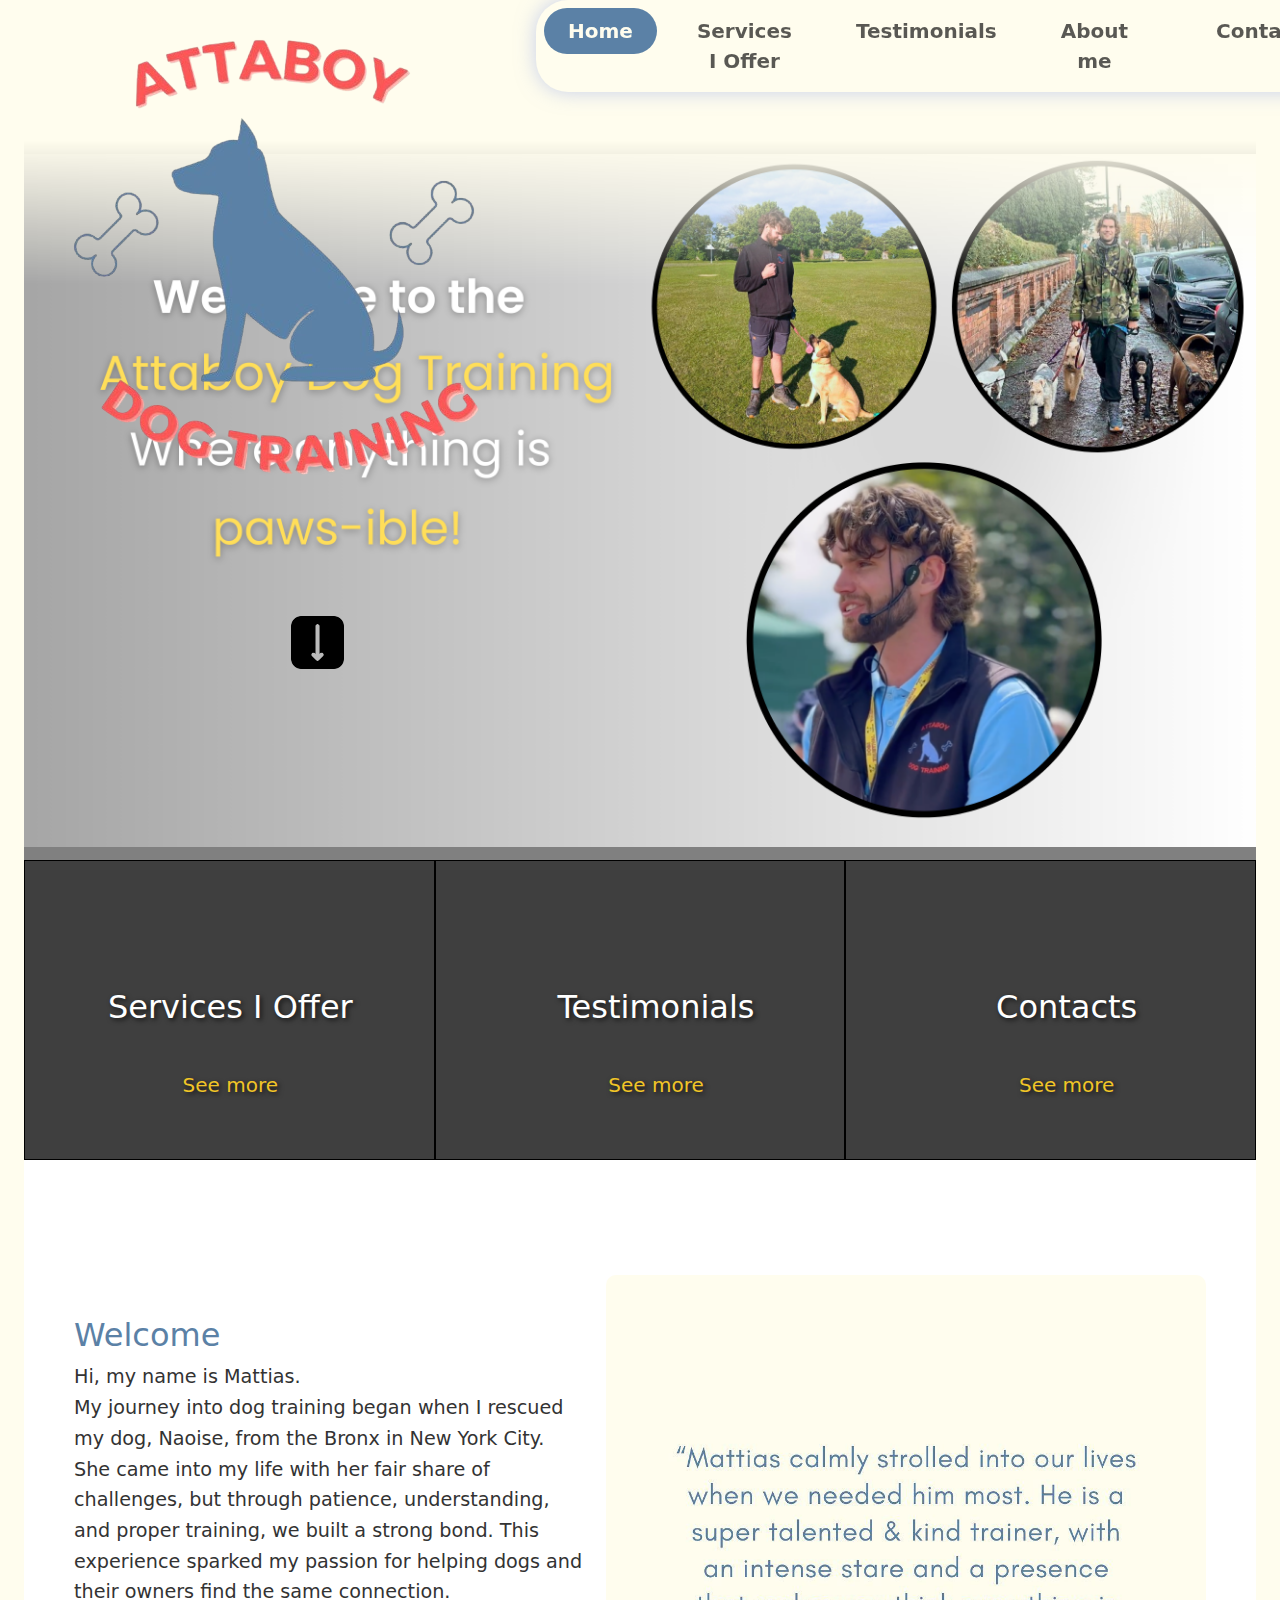
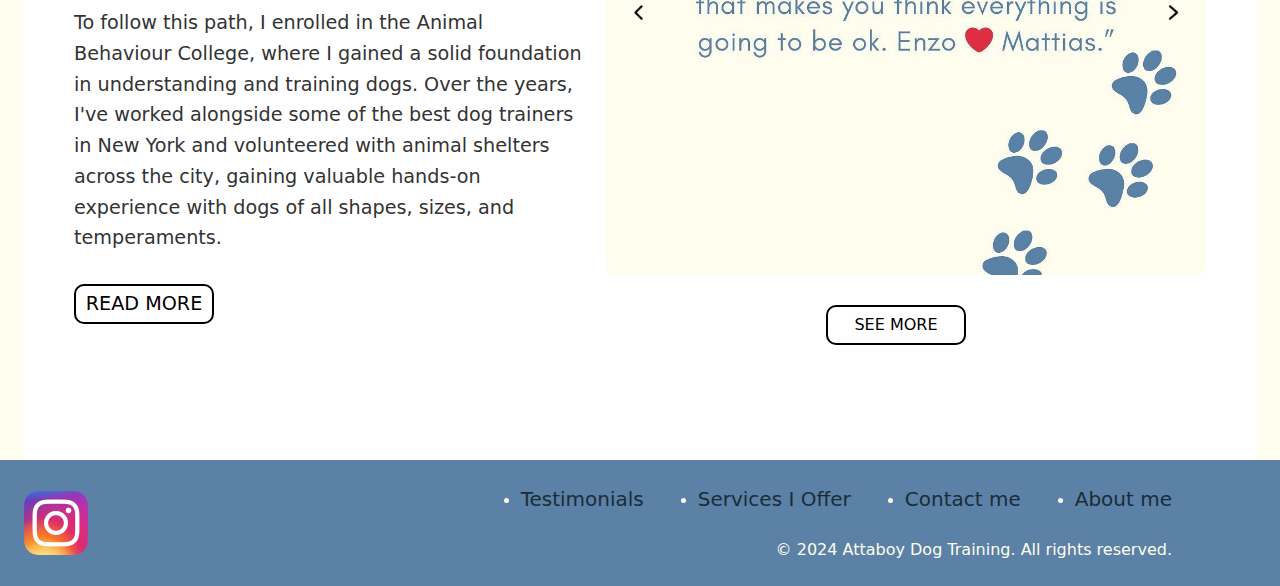
==== commit 1da2d7d9: "contacts" ====
--- a/index.html
+++ b/index.html
@@ -4,6 +4,10 @@
     <meta charset="UTF-8" />
     <link rel="icon" type="image/svg+xml" href="images/main/favicon.png" />
     <meta name="viewport" content="width=device-width, initial-scale=1.0" />
+    <meta
+      name="description"
+      content="Attaboy Dog Training offers professional dog training services with a focus on building strong bonds between dogs and their owners. Learn more about our personalized training programs and start your journey to a well-behaved dog today!"
+    />
     <title>Attaboy Dog Training</title>
     <!-- Fonts -->
     <link rel="preconnect" href="https://fonts.googleapis.com" />
@@ -14,27 +18,28 @@
     />
     <!-- Bootstrap styles -->
     <link
-            href="https://cdn.jsdelivr.net/npm/bootstrap@5.3.3/dist/css/bootstrap.min.css"
-            rel="stylesheet"
-            integrity="sha384-QWTKZyjpPEjISv5WaRU9OFeRpok6YctnYmDr5pNlyT2bRjXh0JMhjY6hW+ALEwIH"
-            crossorigin="anonymous"
+      href="https://cdn.jsdelivr.net/npm/bootstrap@5.3.3/dist/css/bootstrap.min.css"
+      rel="stylesheet"
+      integrity="sha384-QWTKZyjpPEjISv5WaRU9OFeRpok6YctnYmDr5pNlyT2bRjXh0JMhjY6hW+ALEwIH"
+      crossorigin="anonymous"
     />
     <!-- Custom styles -->
     <link rel="stylesheet" href="css/styles.css" />
+    <link rel="stylesheet" href="css/home.css" />
   </head>
   <body>
     <header class="my-header d-flex justify-content-between">
-      <div>
+      <div class="logo-container">
         <a href="index.html">
           <img
             src="images/header-footer/logo.png"
-            alt="logo"
-            width="156"
-            height="156"
+            class="logo-img"
+            alt="Logo Attaboy Dog Training"
+            loading="lazy"
           />
         </a>
-    </div>
-    <nav class="navbar navbar-expand-lg d-flex justify-content-center">
+      </div>
+      <nav class="navbar navbar-expand-lg d-flex justify-content-center">
         <div class="container-fluid d-flex justify-content-end">
           <button
             class="navbar-toggler"
@@ -87,158 +92,124 @@
               </li>
               <li class="nav-item">
                 <a
-                  class="nav-link rounded-5 px-3 px-xl-4 py-2 fw-bold"
+                  class="nav-link rounded-5 px-5 py-2 fw-bold"
                   href="contacts.html"
                 >
-                    <li class="nav-item">
-                        <a
-                                class="active nav-link rounded-5 px-5 py-2 fw-bold"
-                                aria-current="page"
-                                href="index.html"
-                        >Home</a
-                        >
-                    </li>
-                    <li class="nav-item">
-                        <a
-                                class="nav-link rounded-5 px-5 py-2 fw-bold"
-                                href="we-offer.html"
-                        >We offer</a
-                        >
-                    </li>
-                    <li class="nav-item">
-                        <a
-                                class="nav-link rounded-5 px-5 py-2 fw-bold"
-                                href="breeds.html"
-                        >
-                            Breeds
-                        </a>
-                    </li>
-                    <li class="nav-item">
-                        <a
-                                class="nav-link rounded-5 px-5 py-2 fw-bold"
-                                href="about.html"
-                        >
-                            About us
-                        </a>
-                    </li>
-                    <li class="nav-item">
-                        <a
-                                class="nav-link rounded-5 px-5 py-2 fw-bold"
-                                href="contacts.html"
-                        >
-                            Contacts
-                        </a>
-                    </li>
-                </ul>
-            </div>
-        </div>
-    </nav>
-</header>
-<main>
-    <!-- you create your page here -->
-    <div class="arrow-container">
-        <div class="arrow-div">
-            <a href="#section1"><img class="arrow-image" src="images/home/arrow-down.png" alt=""></a>
-        </div>
-    </div>
-
-
-    <div class="main-banner-block" id="section1">
-        <div class="block-we-offer">
-            <a href="we-offer.html">
-                <video class="background-video-we-offer" muted preload="auto" loop>
-                    <source src="images/home/dogVideo1.mp4" type="video/mp4">
-                    Your browser does not support the video tag.
-                </video>
-            </a>
-            <div class="overlay"></div> <!-- The darkening layer -->
-            <div class="overlay-text1">
-                <ol>
-                    <li>
-                        Services I Offer
-                    </li>
-                    <li class="see-more-link-text">See more</li>
-                </ol>
-            </div>
-
-        </div>
-        <div class="block-reviews">
-            <a href="testimonials.html">
-                <video class="background-video-reviews" muted preload="auto" loop>
-                    <source src="images/home/dogVideo2.mp4" type="video/mp4">
-                    Your browser does not support the video tag.
-                    <div class="overlay"></div>
-                </video>
-            </a>
-            <div class="overlay-text2">
-                <ol>
-                    <li>
-                        Testimonials
-                    </li>
-                    <li class="see-more-link-text">See more</li>
-                </ol>
-            </div>
-        </div>
-        <div class="block-contacts">
-            <a href="contacts.html">
-                <video class="background-video-contacts" muted preload="auto" loop>
-                    <source src="images/home/dogVideo3.mp4" type="video/mp4">
-                    Your browser does not support the video tag.
-                    <div class="overlay"></div> <!-- The darkening layer -->
-                </video>
-            </a>
-            <div class="overlay-text3">
-                <ol>
-                    <li>Contacts</li>
-                    <li class="see-more-link-text">See more</li>
-                </ol>
-            </div>
-        </div>
-    </div>
-
-
-    <div class="introduction-slider-review" id="section2"> <!--introduction-slider-review-->
-        <div class="introduction">
-            <h2>Welcome</h2>
-            <span>Hi, my name is Mattias.</br></br>
-
-                My journey into dog training began when I rescued my dog, Naoise, from the Bronx in New York City. She came into my life
-                with her fair share of challenges, but through patience, understanding, and proper training, we built a
-                strong bond. This experience sparked my passion for helping dogs and their owners find the same connection.</br></br>
-
-                To follow this path, I enrolled in the Animal Behaviour College, where I gained a solid foundation in understanding and
-                training dogs. Over the years, I've worked alongside some of the best dog trainers in New York and
-                volunteered with animal shelters across the city, gaining valuable hands-on experience with dogs of all
-                shapes, sizes, and temperaments.
-            </span>
-            <a href="about.html">
-                <div class="read_more"><span>READ MORE</span></div>
-            </a>
-        </div>
-
-        <div class="slider-container">
-            <div class="slider">
-                <div class="slide">
-                    <img src="images/home/rew2.jpg" alt="Image 1">
-                </div>
-                <div class="slide">
-                    <img src="images/home/rew3.jpg" alt="Image 2">
-                </div>
-                <div class="slide">
-                    <img src="images/home/rew4.jpg" alt="Image 3">
-                </div>
-                <div class="slide">
-                    <img src="images/home/rew5.jpg" alt="Image 4">
-                </div>
-            </div>
-            <div class="arrow left"><img src="images/home/left.png" alt=""></div>
-            <div class="arrow right"><img src="images/home/next(1).png" alt=""></div>
-            <a href="breeds.html">
-                <div class="see_more"><span>SEE MORE</span></div>
-            </a>
+                  Contacts
+                </a>
+              </li>
+            </ul>
+          </div>
         </div>
       </nav>
     </header>
+    <main>
+      <div class="arrow-container">
+        <div class="arrow-div">
+          <a href="#section1"
+            ><img class="arrow-image" src="images/home/arrow-down.png" alt=""
+          /></a>
+        </div>
+      </div>
+      <div class="main-banner-block" id="section1">
+        <div class="block-we-offer">
+          <a href="we-offer.html">
+            <video class="background-video-we-offer" muted preload="auto" loop>
+              <source src="images/home/dogVideo1.mp4" type="video/mp4" />
+              Your browser does not support the video tag.
+            </video>
+          </a>
+          <div class="overlay"></div>
+          <!-- The darkening layer -->
+          <div class="overlay-text1">
+            <ol>
+              <li>Services I Offer</li>
+              <li class="see-more-link-text">See more</li>
+            </ol>
+          </div>
+        </div>
+        <div class="block-reviews">
+          <a href="testimonials.html">
+            <video class="background-video-reviews" muted preload="auto" loop>
+              <source src="images/home/dogVideo2.mp4" type="video/mp4" />
+              Your browser does not support the video tag.
+              <div class="overlay"></div>
+            </video>
+          </a>
+          <div class="overlay-text2">
+            <ol>
+              <li>Testimonials</li>
+              <li class="see-more-link-text">See more</li>
+            </ol>
+          </div>
+        </div>
+        <div class="block-contacts">
+          <a href="contacts.html">
+            <video class="background-video-contacts" muted preload="auto" loop>
+              <source src="images/home/dogVideo3.mp4" type="video/mp4" />
+              Your browser does not support the video tag.
+              <div class="overlay"></div>
+              <!-- The darkening layer -->
+            </video>
+          </a>
+          <div class="overlay-text3">
+            <ol>
+              <li>Contacts</li>
+              <li class="see-more-link-text">See more</li>
+            </ol>
+          </div>
+        </div>
+      </div>
+      <div class="introduction-slider-review" id="section2">
+        <!--introduction-slider-review-->
+        <div class="introduction">
+          <h2>Welcome</h2>
+          <span
+            >Hi, my name is Mattias.<br />
+            My journey into dog training began when I rescued my dog, Naoise,
+            from the Bronx in New York City. She came into my life with her fair
+            share of challenges, but through patience, understanding, and proper
+            training, we built a strong bond. This experience sparked my passion
+            for helping dogs and their owners find the same connection.<br />
+
+            To follow this path, I enrolled in the Animal Behaviour College,
+            where I gained a solid foundation in understanding and training
+            dogs. Over the years, I've worked alongside some of the best dog
+            trainers in New York and volunteered with animal shelters across the
+            city, gaining valuable hands-on experience with dogs of all shapes,
+            sizes, and temperaments.
+          </span>
+          <a href="about.html">
+            <div class="read_more"><span>READ MORE</span></div>
+          </a>
+        </div>
+        <div class="slider-container">
+          <div class="slider">
+            <div class="slide">
+              <img src="images/home/rew2.jpg" alt="Image 1" />
+            </div>
+            <div class="slide">
+              <img src="images/home/rew3.jpg" alt="Image 2" />
+            </div>
+            <div class="slide">
+              <img src="images/home/rew4.jpg" alt="Image 3" />
+            </div>
+            <div class="slide">
+              <img src="images/home/rew5.jpg" alt="Image 4" />
+            </div>
+          </div>
+          <div class="arrow left">
+            <img src="images/home/left.png" alt="" />
+          </div>
+          <div class="arrow right">
+            <img src="images/home/next(1).png" alt="" />
+          </div>
+          <a href="breeds.html">
+            <div class="see_more"><span>SEE MORE</span></div>
+          </a>
+        </div>
+      </div>
+    </main>
     <footer class="my-footer p-4">
       <div class="footer-left">
         <a
@@ -249,17 +220,22 @@
         >
           <img
             src="images/header-footer/Instagram_icon.png"
-            alt="Instagram link"
-            width="64px"
+            alt="Link to Attaboy Dog Training Instagram page"
+            width="64"
+            loading="lazy"
           />
         </a>
       </div>
       <div class="footer-right">
         <ul class="footer-list">
-          <a href="testimonials.html" class="footer-link">Testimonials</a>
-          <a href="we-offer.html" class="footer-link">Services I Offer</a>
-          <a href="contacts.html" class="footer-link">Contact me</a>
-          <a href="about.html" class="footer-link">About me</a>
+          <li>
+            <a href="testimonials.html" class="footer-link">Testimonials</a>
+          </li>
+          <li>
+            <a href="we-offer.html" class="footer-link">Services I Offer</a>
+          </li>
+          <li><a href="contacts.html" class="footer-link">Contact me</a></li>
+          <li><a href="about.html" class="footer-link">About me</a></li>
         </ul>
         <div>
           <span> &copy; 2024 Attaboy Dog Training. All rights reserved. </span>
@@ -289,5 +265,6 @@
     ></script>
     <!-- Custom js -->
     <script defer src="js/index.js"></script>
+    <script defer src="js/home.js"></script>
   </body>
 </html>
--- a/css/home.css
+++ b/css/home.css
@@ -0,0 +1,372 @@
+@import url('https://fonts.googleapis.com/css2?family=Montserrat:wght@700&family=Playfair+Display&display=swap');
+
+.main-banner-block {
+
+    display: flex;
+    justify-content: space-between; /* Can be used to align blocks at the edges */
+    position: relative;
+    background-color: white;
+    height: 300px;
+}
+
+a {
+    text-decoration: none
+}
+
+.background-video-we-offer {
+    display: block;
+    object-fit: cover;
+    width: 100%;
+    height: 100%;
+}
+
+.background-video-reviews {
+    display: block; /* The video is visible by default */
+    object-fit: cover;
+    width: 100%;
+    height: 100%;
+
+}
+
+.background-video-contacts {
+    display: block; /* The video is visible by default*/
+    object-fit: cover;
+    width: 100%;
+    height: 100%;
+}
+
+.overlay {
+    position: absolute;
+    top: 0;
+    left: 0;
+    width: 100%;
+    height: 100%;
+    background-color: rgba(0, 0, 0, 0.7); /* Translucent black */
+    z-index: 2;
+    pointer-events: none;
+}
+
+.block-we-offer {
+    flex: 1; /* Each block will take the same width */
+    text-align: center; /* Alignment of text in the center */
+    background-color: lightgray; /* An example of a background for blocks */
+    border: black solid 1px;
+}
+
+.block-reviews {
+    flex: 1; /* Each block will take the same width */
+    text-align: center; /* Alignment of text in the center */
+    background-color: lightgray; /* An example of a background for blocks */
+    border: black solid 1px;
+}
+
+.block-contacts {
+    flex: 1; /* Each block will take the same width */
+    text-align: center; /* Alignment of text in the center */
+    background-color: lightgray; /* An example of a background for blocks */
+    border: black solid 1px;
+}
+
+.overlay-text1 {
+    position: relative;
+    bottom: 200px;
+    z-index: 3;
+    color: white;
+    font-size: 2rem;
+    text-shadow: 2px 2px 5px rgba(0, 0, 0, 0.7);
+    pointer-events: none;
+    right: 15px;
+}
+
+.overlay-text1 ol {
+    list-style-type: none;
+    line-height: 3;
+}
+
+.overlay-text1 ol li {
+    left: 10px;
+}
+
+.see-more-link-text {
+    font-size: 20px;
+    color: #f1c527;
+}
+
+.overlay-text2 {
+    position: relative;
+    bottom: 200px;
+    z-index: 3;
+    color: white;
+    text-align: center;
+    font-size: 2rem;
+    text-shadow: 2px 2px 5px rgba(0, 0, 0, 0.7);
+    pointer-events: none;
+}
+
+.overlay-text2 ol {
+    list-style-type: none;
+    line-height: 3;
+}
+
+.overlay-text2 ol li {
+    left: 10px;
+}
+
+.see-more-link-text {
+    font-size: 20px;
+    color: #f1c527;
+}
+
+
+.overlay-text3 {
+    position: relative;
+    bottom: 200px;
+    z-index: 3;
+    color: white;
+    text-align: center;
+    font-size: 2rem;
+    text-shadow: 2px 2px 5px rgba(0, 0, 0, 0.7);
+    pointer-events: none;
+}
+
+.overlay-text3 ol {
+    list-style-type: none;
+    line-height: 3;
+}
+
+.overlay-text3 ol li {
+    left: 10px;
+}
+
+.see-more-link-text {
+    font-size: 20px;
+    color: #f1c527;
+}
+
+.arrow-container {
+    background-image: url("../images/index_dog_banner/main-banner2.png");
+    background-position: right;
+    background-repeat: no-repeat;
+
+    height: 720px;
+    background-size: 100%;
+
+    display: flex;
+    justify-content: center;
+    position: absolute;
+    background-color: #808080;
+
+    mask-image: linear-gradient(to bottom,
+    rgba(0, 0, 0, 0) 0%, /* Upper transparency */ rgba(0, 0, 0, 1) 20%) /* A fully visible center */;
+}
+
+
+.test-image {
+    position: relative;
+}
+
+.main-banner {
+
+    width: 380px;
+    height: auto;
+    transition: transform 0.3s ease, clip-path 0.3s ease;
+    margin-left: 220px;
+}
+
+.slide img {
+    position: relative;
+    width: 400px;
+}
+
+
+.test-image, .arrow-container {
+    position: relative;
+}
+
+.bubble:after {
+    content: '';
+    position: absolute;
+    border-style: solid;
+    border-width: 10px 0 10px 37px;
+    border-color: transparent #e5e2e2;
+    display: block;
+    width: 0;
+    z-index: 1;
+    right: -37px;
+    top: 51px;
+}
+
+.bubble:before {
+    content: '';
+    position: absolute;
+    border-style: solid;
+    border-width: 17px 0 17px 44px;
+    border-color: transparent #D6D2D2;
+    display: block;
+    width: 0;
+    z-index: 0;
+    right: -52px;
+    top: 44px;
+}
+
+.arrow-div {
+    text-align: center; /* We centering the entire text */
+    position: relative;
+    top: 120px;
+    left: -175px;
+}
+
+.arrow-div h3 {
+    font-size: 1.5rem; /* Smaller size for subtitle */
+    color: #FF8C00; /* Bright orange color for subtitle*/
+    letter-spacing: 1px;
+    font-weight: 400; /* Lightweight */
+    margin: 0;
+    padding-top: 30px; /* Add the indentation from above */
+}
+
+.arrow-div h1 {
+    font-size: 3.5rem; /* Large size for headlines */
+    color: #2E3A59; /* Dark blue color for headlines */
+    font-family: 'Playfair Display', serif; /* Classic font style */
+    font-weight: bold;
+    margin: 0;
+}
+
+.arrow-div h2 {
+    font-size: 3.5rem; /* Large size for headlines */
+    color: #2E3A59; /* Dark blue color for headlines */
+    font-family: 'Playfair Display', serif; /* Classic font style */
+    font-weight: bold;
+    margin: 0;
+    padding-bottom: 20px; /* from below*/
+}
+
+.arrow-image {
+    display: block;
+    margin-top: 350px; /* We centering the arrow and give the deroga from above */
+    margin-left: -180px;
+    width: 65px;
+}
+
+/* When the picture is inside the block, we hide the part that comes out */
+.main-banner-block:hover .main-banner {
+    transform: scale(1.05); /* Increase the picture */
+}
+
+
+/*!**!*/
+/*.test-image:hover .main-banner {*/
+/*    !*clip-path: inset(0 0 100px 0);*/
+/*}*/
+
+
+.introduction {
+    width: 50%; /* We set the width of the text part */
+    padding-right: 20px; /* A little retreat on the right, so that it does not fit too close*/
+    font-size: 1.2rem;
+    color: #333;
+    margin-top: 20px;
+    line-height: 1.6;
+}
+
+.read_more {
+    width: 140px;
+    height: 40px;
+    color: black;
+    border: 2px solid black;
+    border-radius: 10px;
+    display: flex; /*  flexbox */
+    justify-content: center; /*Horizontal text alignment*/
+    align-items: center;
+    text-align: center;
+    background-color: transparent;
+    transition: background-color 0.3s, color 0.3s;
+    margin-top: 30px;
+}
+
+.read_more:hover {
+    background-color: cadetblue;
+    color: white;
+    cursor: pointer;
+}
+
+
+.introduction-slider-review {
+    display: flex;
+    justify-content: space-between;
+    align-items: center;
+    height: 100vh;
+    padding: 0 50px;
+    background-color: white;
+}
+
+.slider-container {
+    position: relative;
+    width: 80%;
+    max-width: 600px;
+    margin: 50px auto;
+    overflow: hidden;
+}
+
+.slider {
+    display: flex;
+    transition: transform 0.3s ease-in-out;
+}
+
+.slide {
+    min-width: 100%;
+    transition: transform 0.3s ease-in-out;
+}
+
+.slide img {
+    width: 100%;
+    display: block;
+    border-radius: 10px;
+}
+
+.arrow {
+    position: absolute;
+    top: 50%;
+    transform: translateY(-50%);
+    font-size: 2rem;
+    color: white;
+    padding: 10px;
+    cursor: pointer;
+    z-index: 10;
+}
+
+.arrow.left {
+    left: 10px;
+}
+
+.arrow.right {
+    right: 10px;
+}
+
+.arrow img {
+    width: 25px;
+}
+
+.see_more {
+    width: 140px;
+    height: 40px;
+    color: black;
+    border: 2px solid black;
+    border-radius: 10px;
+    display: flex;
+    justify-content: center;
+    align-items: center;
+    text-align: center;
+    background-color: transparent;
+    transition: background-color 0.3s, color 0.3s;
+    margin-top: 30px;
+    margin-left: 220px;
+}
+
+.see_more:hover {
+    background-color: cadetblue;
+    color: white;
+    cursor: pointer;
+}
+
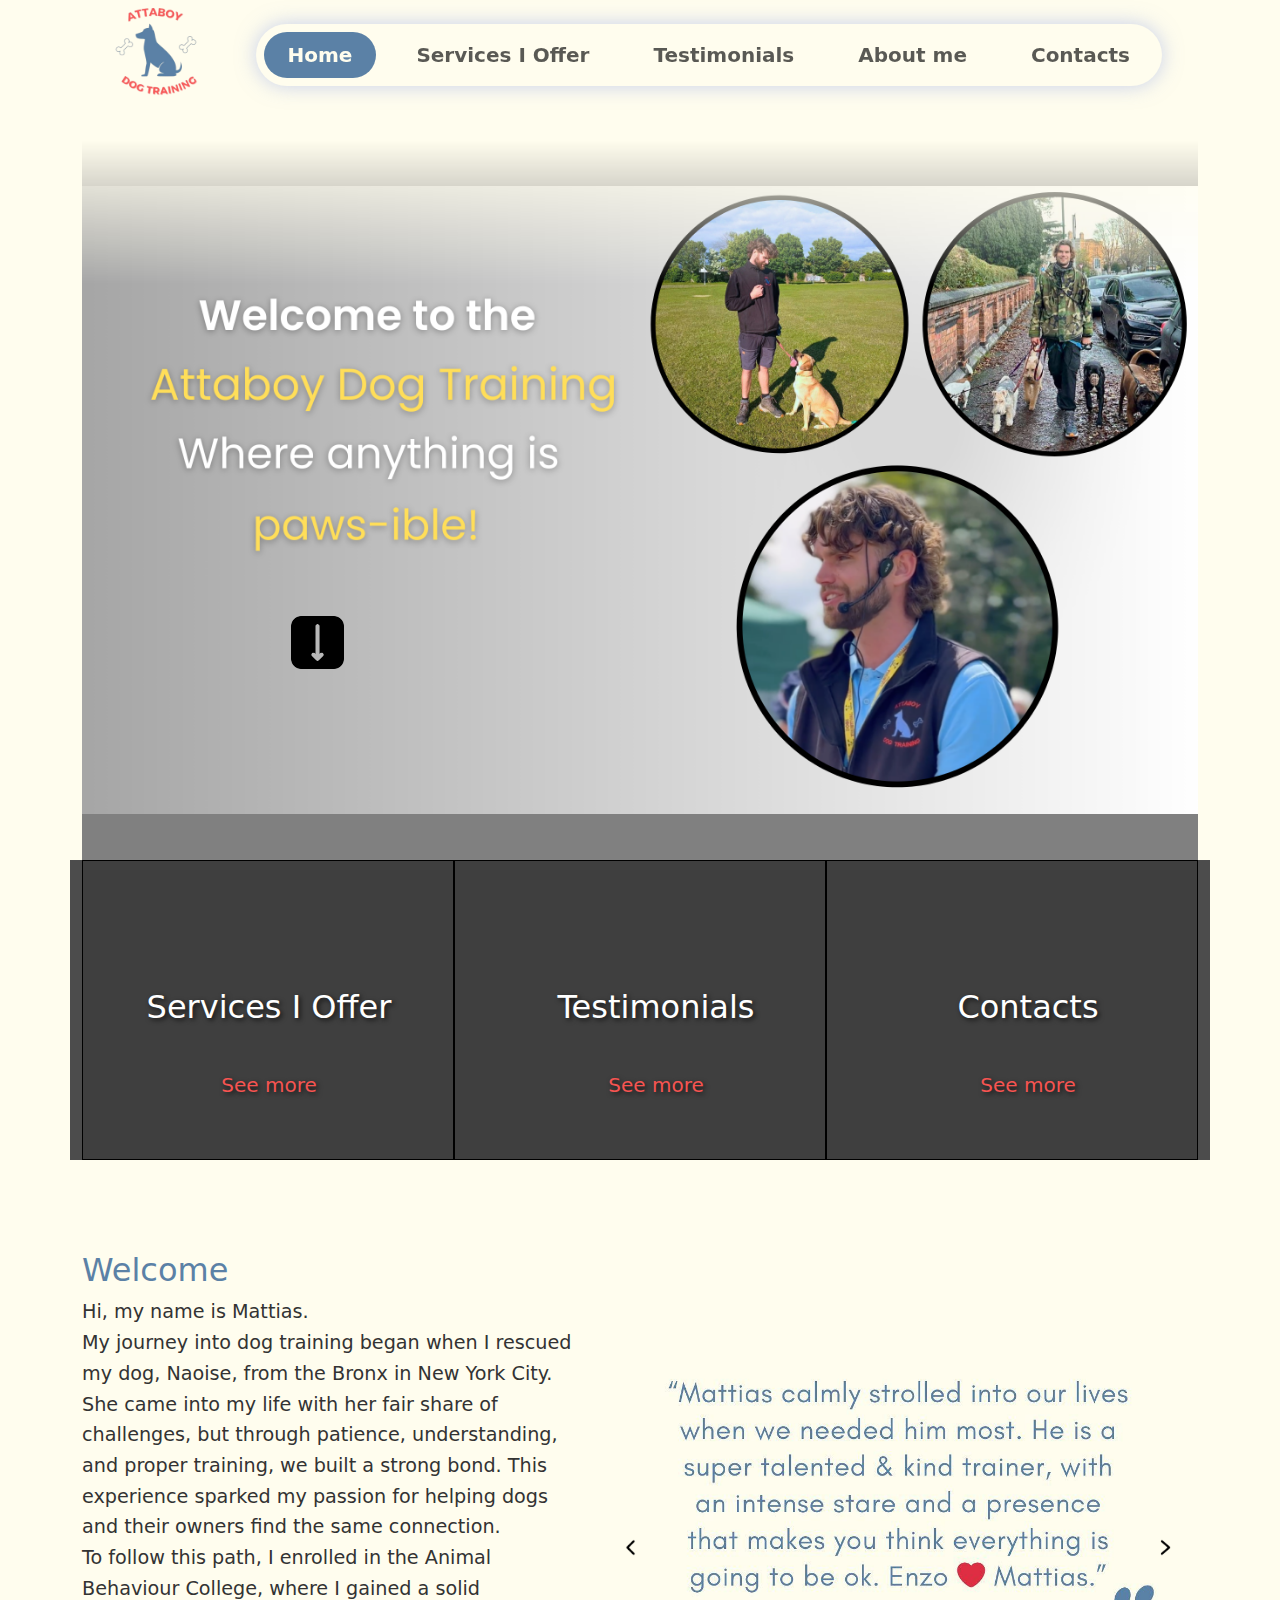
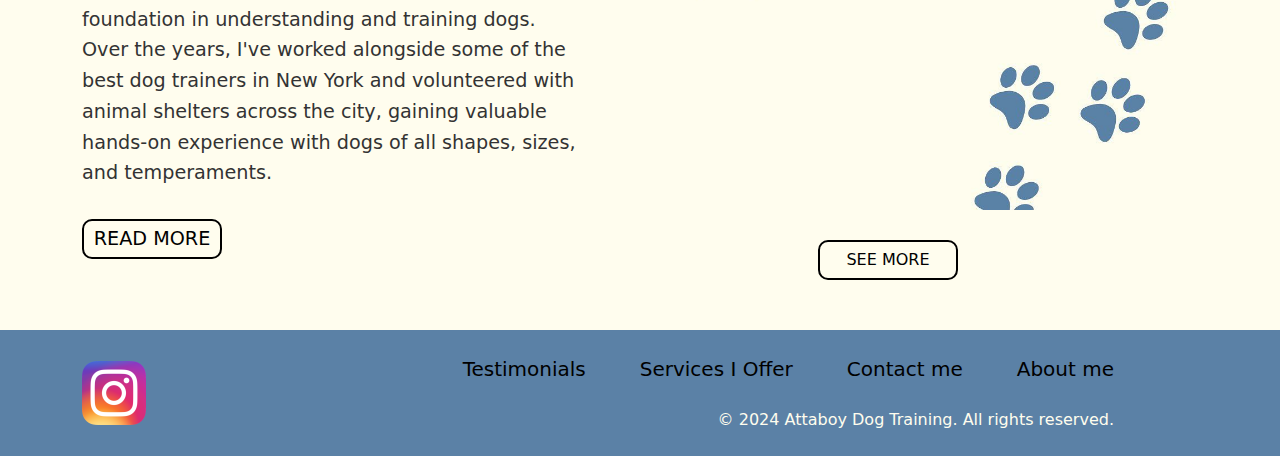
==== commit 341ba420: "contact, container" ====
--- a/index.html
+++ b/index.html
@@ -28,217 +28,245 @@
     <link rel="stylesheet" href="css/home.css" />
   </head>
   <body>
-    <header class="my-header d-flex justify-content-between">
-      <div class="logo-container">
-        <a href="index.html">
-          <img
-            src="images/header-footer/logo.png"
-            class="logo-img"
-            alt="Logo Attaboy Dog Training"
-            loading="lazy"
-          />
-        </a>
+    <header class="my-header">
+      <div class="container d-flex justify-content-between">
+        <div class="logo-container">
+          <a href="index.html">
+            <img
+              src="images/header-footer/logo.png"
+              class="logo-img"
+              alt="Logo Attaboy Dog Training"
+              loading="lazy"
+            />
+          </a>
+        </div>
+        <nav class="navbar navbar-expand-lg d-flex justify-content-center">
+          <div class="container-fluid d-flex justify-content-end">
+            <button
+              class="navbar-toggler"
+              type="button"
+              data-bs-toggle="collapse"
+              data-bs-target="#navbarSupportedContent"
+              aria-controls="navbarSupportedContent"
+              aria-expanded="false"
+              aria-label="Toggle navigation"
+            >
+              <span class="navbar-toggler-icon"></span>
+            </button>
+            <div
+              class="collapse navbar-collapse fs-5"
+              id="navbarSupportedContent"
+            >
+              <ul
+                class="my-nav-list navbar-nav me-auto nav-fill gap-3 p-2 rounded-5 mb-0"
+              >
+                <li class="nav-item">
+                  <a
+                    class="active nav-link rounded-5 px-3 px-xl-4 py-2 fw-bold"
+                    aria-current="page"
+                    href="index.html"
+                    >Home</a
+                  >
+                </li>
+                <li class="nav-item">
+                  <a
+                    class="nav-link rounded-5 px-3 px-xl-4 py-2 fw-bold"
+                    href="we-offer.html"
+                    >Services I Offer</a
+                  >
+                </li>
+                <li class="nav-item">
+                  <a
+                    class="nav-link rounded-5 px-3 px-xl-4 py-2 fw-bold"
+                    href="testimonials.html"
+                  >
+                    Testimonials
+                  </a>
+                </li>
+                <li class="nav-item">
+                  <a
+                    class="nav-link rounded-5 px-3 px-xl-4 py-2 fw-bold"
+                    href="about.html"
+                  >
+                    About me
+                  </a>
+                </li>
+                <li class="nav-item">
+                  <a
+                    class="nav-link rounded-5 px-3 px-xl-4 py-2 fw-bold"
+                    href="contacts.html"
+                  >
+                    Contacts
+                  </a>
+                </li>
+              </ul>
+            </div>
+          </div>
+        </nav>
       </div>
-      <nav class="navbar navbar-expand-lg d-flex justify-content-center">
-        <div class="container-fluid d-flex justify-content-end">
-          <button
-            class="navbar-toggler"
-            type="button"
-            data-bs-toggle="collapse"
-            data-bs-target="#navbarSupportedContent"
-            aria-controls="navbarSupportedContent"
-            aria-expanded="false"
-            aria-label="Toggle navigation"
-          >
-            <span class="navbar-toggler-icon"></span>
-          </button>
-          <div
-            class="collapse navbar-collapse fs-5"
-            id="navbarSupportedContent"
-          >
-            <ul
-              class="my-nav-list navbar-nav me-auto nav-fill gap-3 p-2 rounded-5 mb-0"
-            >
-              <li class="nav-item">
-                <a
-                  class="active nav-link rounded-5 px-3 px-xl-4 py-2 fw-bold"
-                  aria-current="page"
-                  href="index.html"
-                  >Home</a
-                >
-              </li>
-              <li class="nav-item">
-                <a
-                  class="nav-link rounded-5 px-3 px-xl-4 py-2 fw-bold"
-                  href="we-offer.html"
-                  >Services I Offer</a
-                >
-              </li>
-              <li class="nav-item">
-                <a
-                  class="nav-link rounded-5 px-3 px-xl-4 py-2 fw-bold"
-                  href="testimonials.html"
-                >
-                  Testimonials
-                </a>
-              </li>
-              <li class="nav-item">
-                <a
-                  class="nav-link rounded-5 px-3 px-xl-4 py-2 fw-bold"
-                  href="about.html"
-                >
-                  About me
-                </a>
-              </li>
-              <li class="nav-item">
-                <a
-                  class="nav-link rounded-5 px-5 py-2 fw-bold"
-                  href="contacts.html"
-                >
-                  Contacts
-                </a>
-              </li>
-            </ul>
-          </div>
-        </div>
-      </nav>
     </header>
     <main>
-      <div class="arrow-container">
-        <div class="arrow-div">
-          <a href="#section1"
-            ><img class="arrow-image" src="images/home/arrow-down.png" alt=""
-          /></a>
-        </div>
-      </div>
-      <div class="main-banner-block" id="section1">
-        <div class="block-we-offer">
-          <a href="we-offer.html">
-            <video class="background-video-we-offer" muted preload="auto" loop>
-              <source src="images/home/dogVideo1.mp4" type="video/mp4" />
-              Your browser does not support the video tag.
-            </video>
-          </a>
-          <div class="overlay"></div>
-          <!-- The darkening layer -->
-          <div class="overlay-text1">
-            <ol>
-              <li>Services I Offer</li>
-              <li class="see-more-link-text">See more</li>
-            </ol>
-          </div>
-        </div>
-        <div class="block-reviews">
-          <a href="testimonials.html">
-            <video class="background-video-reviews" muted preload="auto" loop>
-              <source src="images/home/dogVideo2.mp4" type="video/mp4" />
-              Your browser does not support the video tag.
-              <div class="overlay"></div>
-            </video>
-          </a>
-          <div class="overlay-text2">
-            <ol>
-              <li>Testimonials</li>
-              <li class="see-more-link-text">See more</li>
-            </ol>
-          </div>
-        </div>
-        <div class="block-contacts">
-          <a href="contacts.html">
-            <video class="background-video-contacts" muted preload="auto" loop>
-              <source src="images/home/dogVideo3.mp4" type="video/mp4" />
-              Your browser does not support the video tag.
-              <div class="overlay"></div>
-              <!-- The darkening layer -->
-            </video>
-          </a>
-          <div class="overlay-text3">
-            <ol>
-              <li>Contacts</li>
-              <li class="see-more-link-text">See more</li>
-            </ol>
-          </div>
-        </div>
-      </div>
-      <div class="introduction-slider-review" id="section2">
-        <!--introduction-slider-review-->
-        <div class="introduction">
-          <h2>Welcome</h2>
-          <span
-            >Hi, my name is Mattias.<br />
-            My journey into dog training began when I rescued my dog, Naoise,
-            from the Bronx in New York City. She came into my life with her fair
-            share of challenges, but through patience, understanding, and proper
-            training, we built a strong bond. This experience sparked my passion
-            for helping dogs and their owners find the same connection.<br />
+      <section>
+        <div class="container">
+          <div class="arrow-container">
+            <div class="arrow-div">
+              <a href="#section1"
+                ><img
+                  class="arrow-image"
+                  src="images/home/arrow-down.png"
+                  alt=""
+              /></a>
+            </div>
+          </div>
+        </div>
+      </section>
+      <section>
+        <div class="container main-banner-block">
+          <div class="block-we-offer">
+            <a href="we-offer.html">
+              <video
+                class="background-video-we-offer"
+                muted
+                preload="auto"
+                loop
+              >
+                <source src="images/home/dogVideo1.mp4" type="video/mp4" />
+                Your browser does not support the video tag.
+              </video>
+            </a>
+            <div class="overlay"></div>
+            <!-- The darkening layer -->
+            <div class="overlay-text1">
+              <ol>
+                <li>Services I Offer</li>
+                <li class="see-more-link-text">See more</li>
+              </ol>
+            </div>
+          </div>
+          <div class="block-reviews">
+            <a href="testimonials.html">
+              <video class="background-video-reviews" muted preload="auto" loop>
+                <source src="images/home/dogVideo2.mp4" type="video/mp4" />
+                Your browser does not support the video tag.
+                <div class="overlay"></div>
+              </video>
+            </a>
+            <div class="overlay-text2">
+              <ol>
+                <li>Testimonials</li>
+                <li class="see-more-link-text">See more</li>
+              </ol>
+            </div>
+          </div>
+          <div class="block-contacts">
+            <a href="contacts.html">
+              <video
+                class="background-video-contacts"
+                muted
+                preload="auto"
+                loop
+              >
+                <source src="images/home/dogVideo3.mp4" type="video/mp4" />
+                Your browser does not support the video tag.
+                <div class="overlay"></div>
+                <!-- The darkening layer -->
+              </video>
+            </a>
+            <div class="overlay-text3">
+              <ol>
+                <li>Contacts</li>
+                <li class="see-more-link-text">See more</li>
+              </ol>
+            </div>
+          </div>
+        </div>
+      </section>
+      <section>
+        <div class="container introduction-slider-review">
+          <!--introduction-slider-review-->
+          <div class="introduction">
+            <h2>Welcome</h2>
+            <span
+              >Hi, my name is Mattias.<br />
+              My journey into dog training began when I rescued my dog, Naoise,
+              from the Bronx in New York City. She came into my life with her
+              fair share of challenges, but through patience, understanding, and
+              proper training, we built a strong bond. This experience sparked
+              my passion for helping dogs and their owners find the same
+              connection.<br />
 
-            To follow this path, I enrolled in the Animal Behaviour College,
-            where I gained a solid foundation in understanding and training
-            dogs. Over the years, I've worked alongside some of the best dog
-            trainers in New York and volunteered with animal shelters across the
-            city, gaining valuable hands-on experience with dogs of all shapes,
-            sizes, and temperaments.
-          </span>
-          <a href="about.html">
-            <div class="read_more"><span>READ MORE</span></div>
-          </a>
-        </div>
-        <div class="slider-container">
-          <div class="slider">
-            <div class="slide">
-              <img src="images/home/rew2.jpg" alt="Image 1" />
-            </div>
-            <div class="slide">
-              <img src="images/home/rew3.jpg" alt="Image 2" />
-            </div>
-            <div class="slide">
-              <img src="images/home/rew4.jpg" alt="Image 3" />
-            </div>
-            <div class="slide">
-              <img src="images/home/rew5.jpg" alt="Image 4" />
-            </div>
-          </div>
-          <div class="arrow left">
-            <img src="images/home/left.png" alt="" />
-          </div>
-          <div class="arrow right">
-            <img src="images/home/next(1).png" alt="" />
-          </div>
-          <a href="breeds.html">
-            <div class="see_more"><span>SEE MORE</span></div>
-          </a>
-        </div>
-      </div>
+              To follow this path, I enrolled in the Animal Behaviour College,
+              where I gained a solid foundation in understanding and training
+              dogs. Over the years, I've worked alongside some of the best dog
+              trainers in New York and volunteered with animal shelters across
+              the city, gaining valuable hands-on experience with dogs of all
+              shapes, sizes, and temperaments.
+            </span>
+            <a href="about.html">
+              <span class="read_more">READ MORE</span>
+            </a>
+          </div>
+          <div class="slider-container">
+            <div class="slider">
+              <div class="slide">
+                <img src="images/home/rew2.jpg" alt="Image 1" />
+              </div>
+              <div class="slide">
+                <img src="images/home/rew3.jpg" alt="Image 2" />
+              </div>
+              <div class="slide">
+                <img src="images/home/rew4.jpg" alt="Image 3" />
+              </div>
+              <div class="slide">
+                <img src="images/home/rew5.jpg" alt="Image 4" />
+              </div>
+            </div>
+            <div class="arrow left">
+              <img src="images/home/left.png" alt="" />
+            </div>
+            <div class="arrow right">
+              <img src="images/home/next(1).png" alt="" />
+            </div>
+            <a href="testimonials.html">
+              <span class="see_more">SEE MORE</span>
+            </a>
+          </div>
+        </div>
+      </section>
     </main>
     <footer class="my-footer p-4">
-      <div class="footer-left">
-        <a
-          href="https://www.instagram.com/attaboy_dogtraining/"
-          class="instagram-link"
-          target="_blank"
-          rel="nofollow"
-        >
-          <img
-            src="images/header-footer/Instagram_icon.png"
-            alt="Link to Attaboy Dog Training Instagram page"
-            width="64"
-            loading="lazy"
-          />
-        </a>
-      </div>
-      <div class="footer-right">
-        <ul class="footer-list">
-          <li>
-            <a href="testimonials.html" class="footer-link">Testimonials</a>
-          </li>
-          <li>
-            <a href="we-offer.html" class="footer-link">Services I Offer</a>
-          </li>
-          <li><a href="contacts.html" class="footer-link">Contact me</a></li>
-          <li><a href="about.html" class="footer-link">About me</a></li>
-        </ul>
-        <div>
-          <span> &copy; 2024 Attaboy Dog Training. All rights reserved. </span>
+      <div class="container my-footer-container">
+        <div class="footer-left">
+          <a
+            href="https://www.instagram.com/attaboy_dogtraining/"
+            class="instagram-link"
+            target="_blank"
+            rel="nofollow"
+          >
+            <img
+              src="images/header-footer/Instagram_icon.png"
+              alt="Link to Attaboy Dog Training Instagram page"
+              width="64"
+              loading="lazy"
+            />
+          </a>
+        </div>
+        <div class="footer-right">
+          <ul class="footer-list">
+            <li>
+              <a href="testimonials.html" class="footer-link">Testimonials</a>
+            </li>
+            <li>
+              <a href="we-offer.html" class="footer-link">Services I Offer</a>
+            </li>
+            <li><a href="contacts.html" class="footer-link">Contact me</a></li>
+            <li><a href="about.html" class="footer-link">About me</a></li>
+          </ul>
+          <div>
+            <span>
+              &copy; 2024 Attaboy Dog Training. All rights reserved.
+            </span>
+          </div>
         </div>
       </div>
     </footer>
--- a/css/home.css
+++ b/css/home.css
@@ -1,372 +1,363 @@
-@import url('https://fonts.googleapis.com/css2?family=Montserrat:wght@700&family=Playfair+Display&display=swap');
+@import url("https://fonts.googleapis.com/css2?family=Montserrat:wght@700&family=Playfair+Display&display=swap");
 
 .main-banner-block {
-
-    display: flex;
-    justify-content: space-between; /* Can be used to align blocks at the edges */
-    position: relative;
-    background-color: white;
-    height: 300px;
+  display: flex;
+  justify-content: space-between; /* Can be used to align blocks at the edges */
+  position: relative;
+  background-color: var(--white-text-color);
+  height: 300px;
+  overflow-x: hidden;
+  overflow-y: hidden;
 }
 
 a {
-    text-decoration: none
+  text-decoration: none;
 }
 
 .background-video-we-offer {
-    display: block;
-    object-fit: cover;
-    width: 100%;
-    height: 100%;
+  display: block;
+  object-fit: cover;
+  width: 100%;
+  height: 100%;
 }
 
 .background-video-reviews {
-    display: block; /* The video is visible by default */
-    object-fit: cover;
-    width: 100%;
-    height: 100%;
-
+  display: block; /* The video is visible by default */
+  object-fit: cover;
+  width: 100%;
+  height: 100%;
 }
 
 .background-video-contacts {
-    display: block; /* The video is visible by default*/
-    object-fit: cover;
-    width: 100%;
-    height: 100%;
+  display: block; /* The video is visible by default*/
+  object-fit: cover;
+  width: 100%;
+  height: 100%;
 }
 
 .overlay {
-    position: absolute;
-    top: 0;
-    left: 0;
-    width: 100%;
-    height: 100%;
-    background-color: rgba(0, 0, 0, 0.7); /* Translucent black */
-    z-index: 2;
-    pointer-events: none;
+  position: absolute;
+  top: 0;
+  left: 0;
+  width: 100%;
+  height: 100%;
+  background-color: rgba(0, 0, 0, 0.7); /* Translucent black */
+  z-index: 2;
+  pointer-events: none;
 }
 
 .block-we-offer {
-    flex: 1; /* Each block will take the same width */
-    text-align: center; /* Alignment of text in the center */
-    background-color: lightgray; /* An example of a background for blocks */
-    border: black solid 1px;
+  flex: 1; /* Each block will take the same width */
+  text-align: center; /* Alignment of text in the center */
+  background-color: lightgray; /* An example of a background for blocks */
+  border: black solid 1px;
 }
 
 .block-reviews {
-    flex: 1; /* Each block will take the same width */
-    text-align: center; /* Alignment of text in the center */
-    background-color: lightgray; /* An example of a background for blocks */
-    border: black solid 1px;
+  flex: 1; /* Each block will take the same width */
+  text-align: center; /* Alignment of text in the center */
+  background-color: lightgray; /* An example of a background for blocks */
+  border: black solid 1px;
 }
 
 .block-contacts {
-    flex: 1; /* Each block will take the same width */
-    text-align: center; /* Alignment of text in the center */
-    background-color: lightgray; /* An example of a background for blocks */
-    border: black solid 1px;
+  flex: 1; /* Each block will take the same width */
+  text-align: center; /* Alignment of text in the center */
+  background-color: lightgray; /* An example of a background for blocks */
+  border: black solid 1px;
 }
 
 .overlay-text1 {
-    position: relative;
-    bottom: 200px;
-    z-index: 3;
-    color: white;
-    font-size: 2rem;
-    text-shadow: 2px 2px 5px rgba(0, 0, 0, 0.7);
-    pointer-events: none;
-    right: 15px;
+  position: relative;
+  bottom: 200px;
+  z-index: 3;
+  color: white;
+  font-size: 2rem;
+  text-shadow: 2px 2px 5px rgba(0, 0, 0, 0.7);
+  pointer-events: none;
+  right: 15px;
 }
 
 .overlay-text1 ol {
-    list-style-type: none;
-    line-height: 3;
+  list-style-type: none;
+  line-height: 3;
 }
 
 .overlay-text1 ol li {
-    left: 10px;
+  left: 10px;
 }
 
 .see-more-link-text {
-    font-size: 20px;
-    color: #f1c527;
+  font-size: 20px;
+  color: #f1c527;
 }
 
 .overlay-text2 {
-    position: relative;
-    bottom: 200px;
-    z-index: 3;
-    color: white;
-    text-align: center;
-    font-size: 2rem;
-    text-shadow: 2px 2px 5px rgba(0, 0, 0, 0.7);
-    pointer-events: none;
+  position: relative;
+  bottom: 200px;
+  z-index: 3;
+  color: var(--white-text-color);
+  text-align: center;
+  font-size: 2rem;
+  text-shadow: 2px 2px 5px rgba(0, 0, 0, 0.7);
+  pointer-events: none;
 }
 
 .overlay-text2 ol {
-    list-style-type: none;
-    line-height: 3;
+  list-style-type: none;
+  line-height: 3;
 }
 
 .overlay-text2 ol li {
-    left: 10px;
+  left: 10px;
 }
 
 .see-more-link-text {
-    font-size: 20px;
-    color: #f1c527;
-}
-
+  font-size: 20px;
+  color: var(--accent-color);
+}
 
 .overlay-text3 {
-    position: relative;
-    bottom: 200px;
-    z-index: 3;
-    color: white;
-    text-align: center;
-    font-size: 2rem;
-    text-shadow: 2px 2px 5px rgba(0, 0, 0, 0.7);
-    pointer-events: none;
+  position: relative;
+  bottom: 200px;
+  z-index: 3;
+  color: var(--white-text-color);
+  text-align: center;
+  font-size: 2rem;
+  text-shadow: 2px 2px 5px rgba(0, 0, 0, 0.7);
+  pointer-events: none;
 }
 
 .overlay-text3 ol {
-    list-style-type: none;
-    line-height: 3;
+  list-style-type: none;
+  line-height: 3;
 }
 
 .overlay-text3 ol li {
-    left: 10px;
+  left: 10px;
 }
 
 .see-more-link-text {
-    font-size: 20px;
-    color: #f1c527;
+  font-size: 20px;
+  color: var(--accent-color);
 }
 
 .arrow-container {
-    background-image: url("../images/index_dog_banner/main-banner2.png");
-    background-position: right;
-    background-repeat: no-repeat;
-
-    height: 720px;
-    background-size: 100%;
-
-    display: flex;
-    justify-content: center;
-    position: absolute;
-    background-color: #808080;
-
-    mask-image: linear-gradient(to bottom,
-    rgba(0, 0, 0, 0) 0%, /* Upper transparency */ rgba(0, 0, 0, 1) 20%) /* A fully visible center */;
-}
-
+  background-image: url("../images/index_dog_banner/main-banner2.png");
+  background-position: right;
+  background-repeat: no-repeat;
+
+  height: 720px;
+  background-size: 100%;
+
+  display: flex;
+  justify-content: center;
+  position: absolute;
+  background-color: #808080;
+
+  mask-image: linear-gradient(
+      to bottom,
+      rgba(0, 0, 0, 0) 0%,
+      /* Upper transparency */ rgba(0, 0, 0, 1) 20%
+    )
+    /* A fully visible center */;
+}
 
 .test-image {
-    position: relative;
+  position: relative;
 }
 
 .main-banner {
-
-    width: 380px;
-    height: auto;
-    transition: transform 0.3s ease, clip-path 0.3s ease;
-    margin-left: 220px;
+  width: 380px;
+  height: auto;
+  transition: transform 0.3s ease, clip-path 0.3s ease;
+  margin-left: 220px;
 }
 
 .slide img {
-    position: relative;
-    width: 400px;
-}
-
-
-.test-image, .arrow-container {
-    position: relative;
+  position: relative;
+  width: 400px;
+}
+
+.test-image,
+.arrow-container {
+  position: relative;
 }
 
 .bubble:after {
-    content: '';
-    position: absolute;
-    border-style: solid;
-    border-width: 10px 0 10px 37px;
-    border-color: transparent #e5e2e2;
-    display: block;
-    width: 0;
-    z-index: 1;
-    right: -37px;
-    top: 51px;
+  content: "";
+  position: absolute;
+  border-style: solid;
+  border-width: 10px 0 10px 37px;
+  border-color: transparent #e5e2e2;
+  display: block;
+  width: 0;
+  z-index: 1;
+  right: -37px;
+  top: 51px;
 }
 
 .bubble:before {
-    content: '';
-    position: absolute;
-    border-style: solid;
-    border-width: 17px 0 17px 44px;
-    border-color: transparent #D6D2D2;
-    display: block;
-    width: 0;
-    z-index: 0;
-    right: -52px;
-    top: 44px;
+  content: "";
+  position: absolute;
+  border-style: solid;
+  border-width: 17px 0 17px 44px;
+  border-color: transparent #d6d2d2;
+  display: block;
+  width: 0;
+  z-index: 0;
+  right: -52px;
+  top: 44px;
 }
 
 .arrow-div {
-    text-align: center; /* We centering the entire text */
-    position: relative;
-    top: 120px;
-    left: -175px;
+  text-align: center; /* We centering the entire text */
+  position: relative;
+  top: 120px;
+  left: -175px;
 }
 
 .arrow-div h3 {
-    font-size: 1.5rem; /* Smaller size for subtitle */
-    color: #FF8C00; /* Bright orange color for subtitle*/
-    letter-spacing: 1px;
-    font-weight: 400; /* Lightweight */
-    margin: 0;
-    padding-top: 30px; /* Add the indentation from above */
+  font-size: 1.5rem; /* Smaller size for subtitle */
+  color: var(--accent-color);
+  letter-spacing: 1px;
+  font-weight: 400; /* Lightweight */
+  margin: 0;
+  padding-top: 30px; /* Add the indentation from above */
 }
 
 .arrow-div h1 {
-    font-size: 3.5rem; /* Large size for headlines */
-    color: #2E3A59; /* Dark blue color for headlines */
-    font-family: 'Playfair Display', serif; /* Classic font style */
-    font-weight: bold;
-    margin: 0;
+  font-size: 3.5rem; /* Large size for headlines */
+  color: var(--blue-text-color);
+  font-family: "Playfair Display", serif; /* Classic font style */
+  font-weight: bold;
+  margin: 0;
 }
 
 .arrow-div h2 {
-    font-size: 3.5rem; /* Large size for headlines */
-    color: #2E3A59; /* Dark blue color for headlines */
-    font-family: 'Playfair Display', serif; /* Classic font style */
-    font-weight: bold;
-    margin: 0;
-    padding-bottom: 20px; /* from below*/
+  font-size: 3.5rem; /* Large size for headlines */
+  color: var(--blue-text-color); /* Dark blue color for headlines */
+  font-family: "Playfair Display", serif; /* Classic font style */
+  font-weight: bold;
+  margin: 0;
+  padding-bottom: 20px; /* from below*/
 }
 
 .arrow-image {
-    display: block;
-    margin-top: 350px; /* We centering the arrow and give the deroga from above */
-    margin-left: -180px;
-    width: 65px;
+  display: block;
+  margin-top: 350px; /* We centering the arrow and give the deroga from above */
+  margin-left: -180px;
+  width: 65px;
 }
 
 /* When the picture is inside the block, we hide the part that comes out */
-.main-banner-block:hover .main-banner {
-    transform: scale(1.05); /* Increase the picture */
-}
-
-
-/*!**!*/
-/*.test-image:hover .main-banner {*/
-/*    !*clip-path: inset(0 0 100px 0);*/
-/*}*/
-
+/* .main-banner-block:hover .main-banner {
+  transform: scale(1.05); 
+} */
 
 .introduction {
-    width: 50%; /* We set the width of the text part */
-    padding-right: 20px; /* A little retreat on the right, so that it does not fit too close*/
-    font-size: 1.2rem;
-    color: #333;
-    margin-top: 20px;
-    line-height: 1.6;
+  width: 50%; /* We set the width of the text part */
+  padding-right: 20px; /* A little retreat on the right, so that it does not fit too close*/
+  font-size: 1.2rem;
+  color: #333;
+  margin-top: 20px;
+  line-height: 1.6;
 }
 
 .read_more {
-    width: 140px;
-    height: 40px;
-    color: black;
-    border: 2px solid black;
-    border-radius: 10px;
-    display: flex; /*  flexbox */
-    justify-content: center; /*Horizontal text alignment*/
-    align-items: center;
-    text-align: center;
-    background-color: transparent;
-    transition: background-color 0.3s, color 0.3s;
-    margin-top: 30px;
+  width: 140px;
+  height: 40px;
+  color: black;
+  border: 2px solid black;
+  border-radius: 10px;
+  display: flex; /*  flexbox */
+  justify-content: center; /*Horizontal text alignment*/
+  align-items: center;
+  text-align: center;
+  background-color: transparent;
+  transition: var(--animation);
+  margin-top: 30px;
 }
 
 .read_more:hover {
-    background-color: cadetblue;
-    color: white;
-    cursor: pointer;
-}
-
+  background-color: var(--accent-color);
+  color: var(--white-text-color);
+  cursor: pointer;
+}
 
 .introduction-slider-review {
-    display: flex;
-    justify-content: space-between;
-    align-items: center;
-    height: 100vh;
-    padding: 0 50px;
-    background-color: white;
+  display: flex;
+  justify-content: space-between;
+  align-items: center;
+  /* padding: 0 50px; */
+  background-color: var(--light-background);
 }
 
 .slider-container {
-    position: relative;
-    width: 80%;
-    max-width: 600px;
-    margin: 50px auto;
-    overflow: hidden;
+  position: relative;
+  width: 80%;
+  max-width: 600px;
+  margin: 50px auto;
+  overflow: hidden;
 }
 
 .slider {
-    display: flex;
-    transition: transform 0.3s ease-in-out;
+  display: flex;
+  transition: transform 0.3s ease-in-out;
 }
 
 .slide {
-    min-width: 100%;
-    transition: transform 0.3s ease-in-out;
+  min-width: 100%;
+  transition: transform 0.3s ease-in-out;
 }
 
 .slide img {
-    width: 100%;
-    display: block;
-    border-radius: 10px;
+  width: 100%;
+  display: block;
+  border-radius: 10px;
 }
 
 .arrow {
-    position: absolute;
-    top: 50%;
-    transform: translateY(-50%);
-    font-size: 2rem;
-    color: white;
-    padding: 10px;
-    cursor: pointer;
-    z-index: 10;
+  position: absolute;
+  top: 50%;
+  transform: translateY(-50%);
+  font-size: 2rem;
+  color: var(--white-text-color);
+  padding: 10px;
+  cursor: pointer;
+  z-index: 10;
 }
 
 .arrow.left {
-    left: 10px;
+  left: 10px;
 }
 
 .arrow.right {
-    right: 10px;
+  right: 10px;
 }
 
 .arrow img {
-    width: 25px;
+  width: 25px;
 }
 
 .see_more {
-    width: 140px;
-    height: 40px;
-    color: black;
-    border: 2px solid black;
-    border-radius: 10px;
-    display: flex;
-    justify-content: center;
-    align-items: center;
-    text-align: center;
-    background-color: transparent;
-    transition: background-color 0.3s, color 0.3s;
-    margin-top: 30px;
-    margin-left: 220px;
+  width: 140px;
+  height: 40px;
+  color: black;
+  border: 2px solid black;
+  border-radius: 10px;
+  display: flex;
+  justify-content: center;
+  align-items: center;
+  text-align: center;
+  background-color: transparent;
+  transition: background-color 0.3s, color 0.3s;
+  margin-top: 30px;
+  margin-left: 220px;
 }
 
 .see_more:hover {
-    background-color: cadetblue;
-    color: white;
-    cursor: pointer;
-}
-
+  background-color: var(--accent-color);
+  color: white;
+  cursor: pointer;
+}
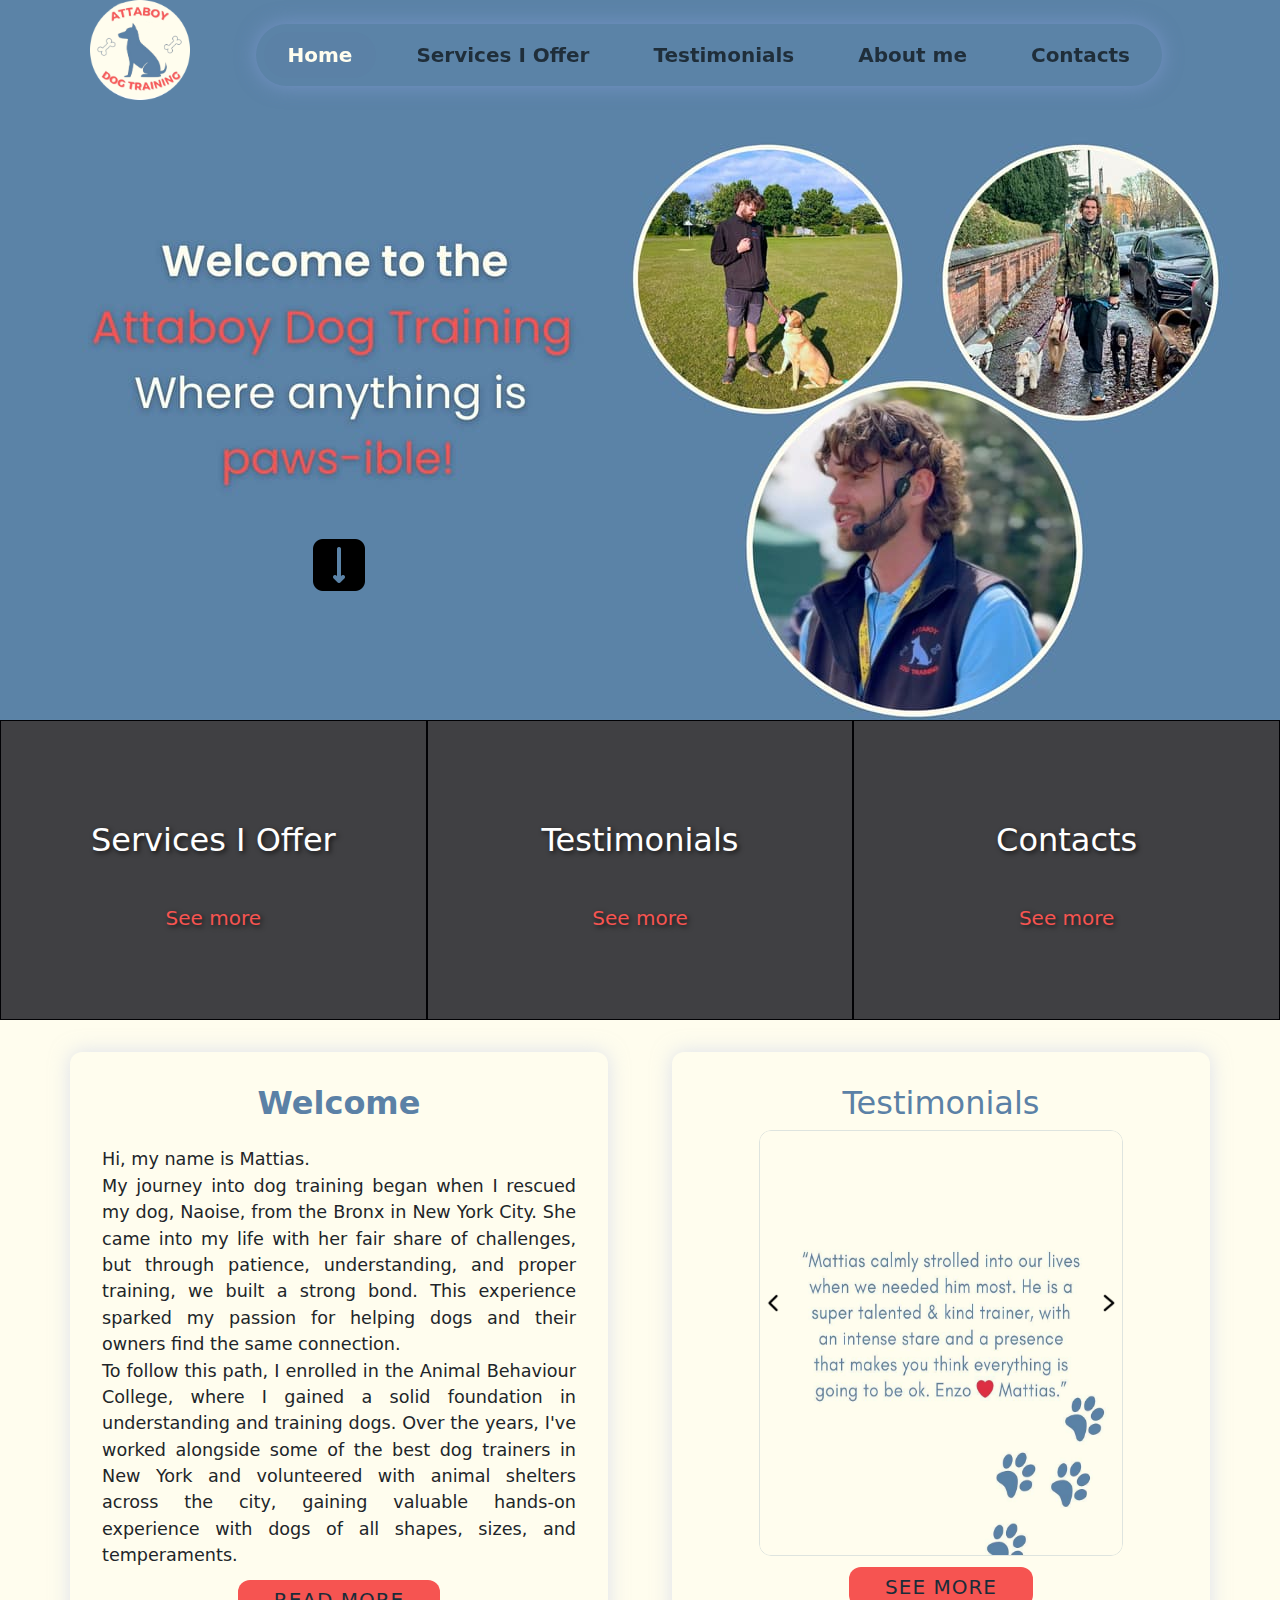
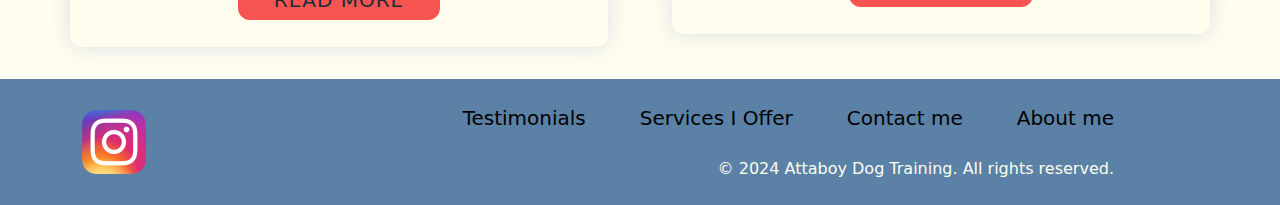
==== commit 7501c011: "home" ====
--- a/index.html
+++ b/index.html
@@ -28,12 +28,12 @@
     <link rel="stylesheet" href="css/home.css" />
   </head>
   <body>
-    <header class="my-header">
+    <header class="my-header home-header">
       <div class="container d-flex justify-content-between">
         <div class="logo-container">
           <a href="index.html">
             <img
-              src="images/header-footer/logo.png"
+              src="images/header-footer/logo1.png"
               class="logo-img"
               alt="Logo Attaboy Dog Training"
               loading="lazy"
@@ -43,7 +43,7 @@
         <nav class="navbar navbar-expand-lg d-flex justify-content-center">
           <div class="container-fluid d-flex justify-content-end">
             <button
-              class="navbar-toggler"
+              class="navbar-toggler home-toggler"
               type="button"
               data-bs-toggle="collapse"
               data-bs-target="#navbarSupportedContent"
@@ -105,24 +105,23 @@
         </nav>
       </div>
     </header>
-    <main>
+    <main class="home-main">
       <section>
-        <div class="container">
-          <div class="arrow-container">
-            <div class="arrow-div">
-              <a href="#section1"
-                ><img
-                  class="arrow-image"
-                  src="images/home/arrow-down.png"
-                  alt=""
-              /></a>
-            </div>
+        <div class="arrow-container">
+          <div class="arrow-div">
+            <a href="#introduction"
+              ><img
+                class="arrow-image"
+                src="images/home/arrow-down.png"
+                alt="Arrow down"
+            /></a>
           </div>
         </div>
       </section>
       <section>
-        <div class="container main-banner-block">
-          <div class="block-we-offer">
+        <div class="home-videos-block">
+          <div class="overlay"></div>
+          <div class="block-we-offer home-video">
             <a href="we-offer.html">
               <video
                 class="background-video-we-offer"
@@ -130,35 +129,32 @@
                 preload="auto"
                 loop
               >
-                <source src="images/home/dogVideo1.mp4" type="video/mp4" />
+                <source src="videos/home/dogVideo1.mp4" type="video/mp4" />
                 Your browser does not support the video tag.
               </video>
             </a>
-            <div class="overlay"></div>
-            <!-- The darkening layer -->
-            <div class="overlay-text1">
+            <div class="overlay-text">
               <ol>
                 <li>Services I Offer</li>
                 <li class="see-more-link-text">See more</li>
               </ol>
             </div>
           </div>
-          <div class="block-reviews">
+          <div class="block-reviews home-video">
             <a href="testimonials.html">
               <video class="background-video-reviews" muted preload="auto" loop>
-                <source src="images/home/dogVideo2.mp4" type="video/mp4" />
+                <source src="videos/home/dogVideo2.mp4" type="video/mp4" />
                 Your browser does not support the video tag.
-                <div class="overlay"></div>
               </video>
             </a>
-            <div class="overlay-text2">
+            <div class="overlay-text">
               <ol>
                 <li>Testimonials</li>
                 <li class="see-more-link-text">See more</li>
               </ol>
             </div>
           </div>
-          <div class="block-contacts">
+          <div class="block-contacts home-video">
             <a href="contacts.html">
               <video
                 class="background-video-contacts"
@@ -166,13 +162,11 @@
                 preload="auto"
                 loop
               >
-                <source src="images/home/dogVideo3.mp4" type="video/mp4" />
+                <source src="videos/home/dogVideo3.mp4" type="video/mp4" />
                 Your browser does not support the video tag.
-                <div class="overlay"></div>
-                <!-- The darkening layer -->
               </video>
             </a>
-            <div class="overlay-text3">
+            <div class="overlay-text">
               <ol>
                 <li>Contacts</li>
                 <li class="see-more-link-text">See more</li>
@@ -181,13 +175,13 @@
           </div>
         </div>
       </section>
-      <section>
-        <div class="container introduction-slider-review">
+      <section class="introduction-section">
+        <div class="container introduction-container">
           <!--introduction-slider-review-->
-          <div class="introduction">
+          <div class="introduction col-12 col-lg-6" id="introduction">
             <h2>Welcome</h2>
-            <span
-              >Hi, my name is Mattias.<br />
+            <p>
+              Hi, my name is Mattias.<br />
               My journey into dog training began when I rescued my dog, Naoise,
               from the Bronx in New York City. She came into my life with her
               fair share of challenges, but through patience, understanding, and
@@ -201,35 +195,42 @@
               trainers in New York and volunteered with animal shelters across
               the city, gaining valuable hands-on experience with dogs of all
               shapes, sizes, and temperaments.
-            </span>
-            <a href="about.html">
-              <span class="read_more">READ MORE</span>
-            </a>
-          </div>
-          <div class="slider-container">
-            <div class="slider">
-              <div class="slide">
-                <img src="images/home/rew2.jpg" alt="Image 1" />
+            </p>
+            <div class="d-flex justify-content-center mt-3">
+              <a href="about.html">
+                <span class="read-more">READ MORE</span>
+              </a>
+            </div>
+          </div>
+          <div class="slider-side-container col-12 col-lg-6">
+            <h2>Testimonials</h2>
+            <div class="slider-container">
+              <div class="slider">
+                <div class="slide">
+                  <img src="images/home/rew2.jpg" alt="Image 1" />
+                </div>
+                <div class="slide">
+                  <img src="images/home/rew3.jpg" alt="Image 2" />
+                </div>
+                <div class="slide">
+                  <img src="images/home/rew4.jpg" alt="Image 3" />
+                </div>
+                <div class="slide">
+                  <img src="images/home/rew5.jpg" alt="Image 4" />
+                </div>
               </div>
-              <div class="slide">
-                <img src="images/home/rew3.jpg" alt="Image 2" />
+              <div class="arrow left">
+                <img src="images/home/left.png" alt="Previous picture" />
               </div>
-              <div class="slide">
-                <img src="images/home/rew4.jpg" alt="Image 3" />
+              <div class="arrow right">
+                <img src="images/home/next.png" alt="Next picture" />
               </div>
-              <div class="slide">
-                <img src="images/home/rew5.jpg" alt="Image 4" />
-              </div>
-            </div>
-            <div class="arrow left">
-              <img src="images/home/left.png" alt="" />
-            </div>
-            <div class="arrow right">
-              <img src="images/home/next(1).png" alt="" />
-            </div>
-            <a href="testimonials.html">
-              <span class="see_more">SEE MORE</span>
-            </a>
+            </div>
+            <div class="d-flex justify-content-center mt-3">
+              <a href="testimonials.html">
+                <span class="see-more">SEE MORE</span>
+              </a>
+            </div>
           </div>
         </div>
       </section>
--- a/css/styles.css
+++ b/css/styles.css
@@ -30,10 +30,18 @@
 }
 
 main {
-  padding-top: 140px;
+  padding-top: 80px;
   padding-right: 1.5rem;
   padding-left: 1.5rem;
   background-color: var(--light-background);
+}
+
+@media only screen and (min-width: 576px) {
+  main {
+    padding-top: 120px;
+    padding-right: 1.5rem;
+    padding-left: 1.5rem;
+  }
 }
 
 /* Styles for Random image */
--- a/css/home.css
+++ b/css/home.css
@@ -1,17 +1,60 @@
-@import url("https://fonts.googleapis.com/css2?family=Montserrat:wght@700&family=Playfair+Display&display=swap");
-
-.main-banner-block {
-  display: flex;
-  justify-content: space-between; /* Can be used to align blocks at the edges */
-  position: relative;
-  background-color: var(--white-text-color);
-  height: 300px;
-  overflow-x: hidden;
-  overflow-y: hidden;
+.home-header {
+  background-color: transparent;
+  backdrop-filter: blur(0);
+}
+
+.home-header.scrolled {
+  backdrop-filter: blur(2.5rem);
+  background-color: rgba(255, 253, 238, 0.4);
+}
+
+.home-toggler {
+  border-color: var(--accent-color);
+}
+
+.home-main {
+  padding-top: 0;
+  padding-left: 0;
+  padding-right: 0;
+}
+
+/* banner section */
+
+.arrow-container {
+  position: relative;
+  background-color: rgba(91, 129, 166, 0.9);
+  background-image: url("../images/home/main-banner-ver.jpg");
+  aspect-ratio: 9/ 16;
+  background-repeat: no-repeat;
+  background-size: 100%;
+  background-position: center;
+  width: 100%;
 }
 
 a {
   text-decoration: none;
+}
+
+.arrow-div {
+  position: absolute;
+  top: 40%;
+  left: 44%;
+  width: fit-content;
+}
+
+.arrow-image {
+  display: block;
+  width: 32px;
+}
+
+/* video section */
+
+.home-videos-block {
+  display: flex;
+  flex-direction: column;
+  justify-content: space-between; /* Can be used to align blocks at the edges */
+  position: relative;
+  background-color: var(--white-text-color);
 }
 
 .background-video-we-offer {
@@ -41,74 +84,44 @@
   left: 0;
   width: 100%;
   height: 100%;
-  background-color: rgba(0, 0, 0, 0.7); /* Translucent black */
+  background-color: rgba(1, 1, 5, 0.7);
   z-index: 2;
   pointer-events: none;
 }
 
-.block-we-offer {
-  flex: 1; /* Each block will take the same width */
-  text-align: center; /* Alignment of text in the center */
-  background-color: lightgray; /* An example of a background for blocks */
+.home-video {
+  flex: 1;
+  text-align: center;
+  background-color: lightgray;
   border: black solid 1px;
-}
-
-.block-reviews {
-  flex: 1; /* Each block will take the same width */
-  text-align: center; /* Alignment of text in the center */
-  background-color: lightgray; /* An example of a background for blocks */
-  border: black solid 1px;
-}
-
-.block-contacts {
-  flex: 1; /* Each block will take the same width */
-  text-align: center; /* Alignment of text in the center */
-  background-color: lightgray; /* An example of a background for blocks */
-  border: black solid 1px;
-}
-
-.overlay-text1 {
-  position: relative;
-  bottom: 200px;
+  height: 300px;
+  position: relative;
+  display: flex;
+  align-items: center;
+  justify-content: center;
+}
+
+.overlay-text {
+  position: absolute;
   z-index: 3;
-  color: white;
+  color: var(--white-text-color);
+  text-align: center;
   font-size: 2rem;
   text-shadow: 2px 2px 5px rgba(0, 0, 0, 0.7);
   pointer-events: none;
-  right: 15px;
-}
-
-.overlay-text1 ol {
+  display: flex;
+  align-items: center;
+  justify-content: center;
+}
+
+.overlay-text ol {
+  padding-left: 0;
+  margin-bottom: 0;
   list-style-type: none;
   line-height: 3;
 }
 
-.overlay-text1 ol li {
-  left: 10px;
-}
-
-.see-more-link-text {
-  font-size: 20px;
-  color: #f1c527;
-}
-
-.overlay-text2 {
-  position: relative;
-  bottom: 200px;
-  z-index: 3;
-  color: var(--white-text-color);
-  text-align: center;
-  font-size: 2rem;
-  text-shadow: 2px 2px 5px rgba(0, 0, 0, 0.7);
-  pointer-events: none;
-}
-
-.overlay-text2 ol {
-  list-style-type: none;
-  line-height: 3;
-}
-
-.overlay-text2 ol li {
+.overlay-text ol li {
   left: 10px;
 }
 
@@ -117,151 +130,53 @@
   color: var(--accent-color);
 }
 
-.overlay-text3 {
-  position: relative;
-  bottom: 200px;
-  z-index: 3;
-  color: var(--white-text-color);
-  text-align: center;
-  font-size: 2rem;
-  text-shadow: 2px 2px 5px rgba(0, 0, 0, 0.7);
-  pointer-events: none;
-}
-
-.overlay-text3 ol {
-  list-style-type: none;
-  line-height: 3;
-}
-
-.overlay-text3 ol li {
-  left: 10px;
-}
-
-.see-more-link-text {
-  font-size: 20px;
-  color: var(--accent-color);
-}
-
-.arrow-container {
-  background-image: url("../images/index_dog_banner/main-banner2.png");
-  background-position: right;
-  background-repeat: no-repeat;
-
-  height: 720px;
-  background-size: 100%;
-
-  display: flex;
-  justify-content: center;
-  position: absolute;
-  background-color: #808080;
-
-  mask-image: linear-gradient(
-      to bottom,
-      rgba(0, 0, 0, 0) 0%,
-      /* Upper transparency */ rgba(0, 0, 0, 1) 20%
-    )
-    /* A fully visible center */;
-}
-
-.test-image {
-  position: relative;
-}
-
-.main-banner {
-  width: 380px;
-  height: auto;
-  transition: transform 0.3s ease, clip-path 0.3s ease;
-  margin-left: 220px;
-}
-
-.slide img {
-  position: relative;
-  width: 400px;
-}
-
-.test-image,
-.arrow-container {
-  position: relative;
-}
-
-.bubble:after {
-  content: "";
-  position: absolute;
-  border-style: solid;
-  border-width: 10px 0 10px 37px;
-  border-color: transparent #e5e2e2;
-  display: block;
-  width: 0;
+/* introduction section */
+.introduction-section {
+  overflow: hidden;
+}
+.introduction-container {
+  position: relative;
   z-index: 1;
-  right: -37px;
-  top: 51px;
-}
-
-.bubble:before {
-  content: "";
-  position: absolute;
-  border-style: solid;
-  border-width: 17px 0 17px 44px;
-  border-color: transparent #d6d2d2;
-  display: block;
-  width: 0;
-  z-index: 0;
-  right: -52px;
-  top: 44px;
-}
-
-.arrow-div {
-  text-align: center; /* We centering the entire text */
-  position: relative;
-  top: 120px;
-  left: -175px;
-}
-
-.arrow-div h3 {
-  font-size: 1.5rem; /* Smaller size for subtitle */
-  color: var(--accent-color);
+  /* overflow: hidden; */
+  display: flex;
+  align-items: center;
+  flex-direction: column;
+  gap: 4rem;
+  background-color: var(--light-background);
+  padding: 2rem 0;
+}
+
+.introduction {
+  border-radius: 12px;
+  box-shadow: 0px 0px 20px rgba(185, 197, 233, 0.5);
+  padding: 2rem;
+}
+
+.introduction h2 {
+  font-weight: bold;
+  margin-bottom: 1.5rem;
+  text-align: center;
+}
+
+.introduction p {
+  text-align: justify;
+  font-size: 1.1rem;
+}
+
+.read-more,
+.see-more {
+  padding: 8px 36px;
+  color: var(--main-text-color);
+  background-color: var(--accent-color);
+  transition: var(--animation);
+  font-size: 1.25rem;
   letter-spacing: 1px;
-  font-weight: 400; /* Lightweight */
-  margin: 0;
-  padding-top: 30px; /* Add the indentation from above */
-}
-
-.arrow-div h1 {
-  font-size: 3.5rem; /* Large size for headlines */
-  color: var(--blue-text-color);
-  font-family: "Playfair Display", serif; /* Classic font style */
-  font-weight: bold;
-  margin: 0;
-}
-
-.arrow-div h2 {
-  font-size: 3.5rem; /* Large size for headlines */
-  color: var(--blue-text-color); /* Dark blue color for headlines */
-  font-family: "Playfair Display", serif; /* Classic font style */
-  font-weight: bold;
-  margin: 0;
-  padding-bottom: 20px; /* from below*/
-}
-
-.arrow-image {
-  display: block;
-  margin-top: 350px; /* We centering the arrow and give the deroga from above */
-  margin-left: -180px;
-  width: 65px;
-}
-
-/* When the picture is inside the block, we hide the part that comes out */
-/* .main-banner-block:hover .main-banner {
-  transform: scale(1.05); 
-} */
-
-.introduction {
-  width: 50%; /* We set the width of the text part */
-  padding-right: 20px; /* A little retreat on the right, so that it does not fit too close*/
-  font-size: 1.2rem;
-  color: #333;
-  margin-top: 20px;
-  line-height: 1.6;
+  border-radius: 12px;
+}
+
+.read-more:hover,
+.read-more:focus {
+  background-color: var(--hover-color);
 }
 
 .read_more {
@@ -276,7 +191,6 @@
   text-align: center;
   background-color: transparent;
   transition: var(--animation);
-  margin-top: 30px;
 }
 
 .read_more:hover {
@@ -285,79 +199,135 @@
   cursor: pointer;
 }
 
-.introduction-slider-review {
-  display: flex;
-  justify-content: space-between;
-  align-items: center;
-  /* padding: 0 50px; */
-  background-color: var(--light-background);
+.slider-side-container {
+  border-radius: 12px;
+  box-shadow: 0px 0px 20px rgba(185, 197, 233, 0.5);
+  padding: 2rem;
+  display: flex;
+  flex-direction: column;
+  align-items: center;
 }
 
 .slider-container {
   position: relative;
-  width: 80%;
-  max-width: 600px;
-  margin: 50px auto;
   overflow: hidden;
+  border-radius: 12px;
+  max-width: 364px;
+}
+
+.slider-container h2 {
+  font-weight: bold;
+  margin-bottom: 0;
+  text-align: center;
 }
 
 .slider {
   display: flex;
-  transition: transform 0.3s ease-in-out;
+  width: 100%;
+  transition: var(--animation);
 }
 
 .slide {
-  min-width: 100%;
-  transition: transform 0.3s ease-in-out;
+  flex: 0 0 100%;
+  max-width: 100%;
+  height: auto;
 }
 
 .slide img {
   width: 100%;
-  display: block;
-  border-radius: 10px;
+  height: auto;
+  border-radius: 12px;
+  border: 1px solid rgba(91, 129, 166, 0.2);
+  transition: opacity 0.5s ease-in-out;
 }
 
 .arrow {
   position: absolute;
-  top: 50%;
+  top: 40%;
   transform: translateY(-50%);
   font-size: 2rem;
   color: var(--white-text-color);
-  padding: 10px;
+  padding: 80px;
   cursor: pointer;
   z-index: 10;
 }
 
 .arrow.left {
-  left: 10px;
+  padding-left: 0;
+  left: 0px;
 }
 
 .arrow.right {
-  right: 10px;
+  padding-right: 0;
+  right: 0px;
 }
 
 .arrow img {
-  width: 25px;
-}
-
-.see_more {
-  width: 140px;
-  height: 40px;
-  color: black;
-  border: 2px solid black;
-  border-radius: 10px;
-  display: flex;
-  justify-content: center;
-  align-items: center;
-  text-align: center;
-  background-color: transparent;
-  transition: background-color 0.3s, color 0.3s;
-  margin-top: 30px;
-  margin-left: 220px;
-}
-
-.see_more:hover {
-  background-color: var(--accent-color);
-  color: white;
-  cursor: pointer;
-}
+  width: 28px;
+}
+
+@media only screen and (min-width: 364px) {
+  .arrow-div {
+    left: 42%;
+  }
+
+  .arrow-image {
+    width: 48px;
+  }
+  .slider {
+    width: 364px;
+    height: 426px;
+  }
+
+  .slide img {
+    width: 364px;
+    height: 426px;
+  }
+}
+
+@media only screen and (min-width: 768px) {
+  .arrow-image {
+    width: 64px;
+  }
+  .home-videos-block {
+    flex-direction: row;
+  }
+
+  .background-video-we-offer {
+    height: 300px;
+  }
+
+  .background-video-reviews {
+    height: 300px;
+  }
+
+  .background-video-contacts {
+    height: 300px;
+  }
+
+  .arrow-container {
+    background-image: url("../images/home/main-banner-hor.jpg");
+    aspect-ratio: 16/ 9;
+    background-repeat: no-repeat;
+    background-size: 100%;
+    background-position: center;
+    width: 100%;
+  }
+
+  .arrow-div {
+    position: absolute;
+    top: 74%;
+    left: 24%;
+    width: fit-content;
+  }
+}
+
+@media only screen and (min-width: 992px) {
+  .introduction-container {
+    display: flex;
+    flex-direction: row;
+    justify-content: center;
+    align-items: flex-start;
+    padding: 2rem;
+  }
+}
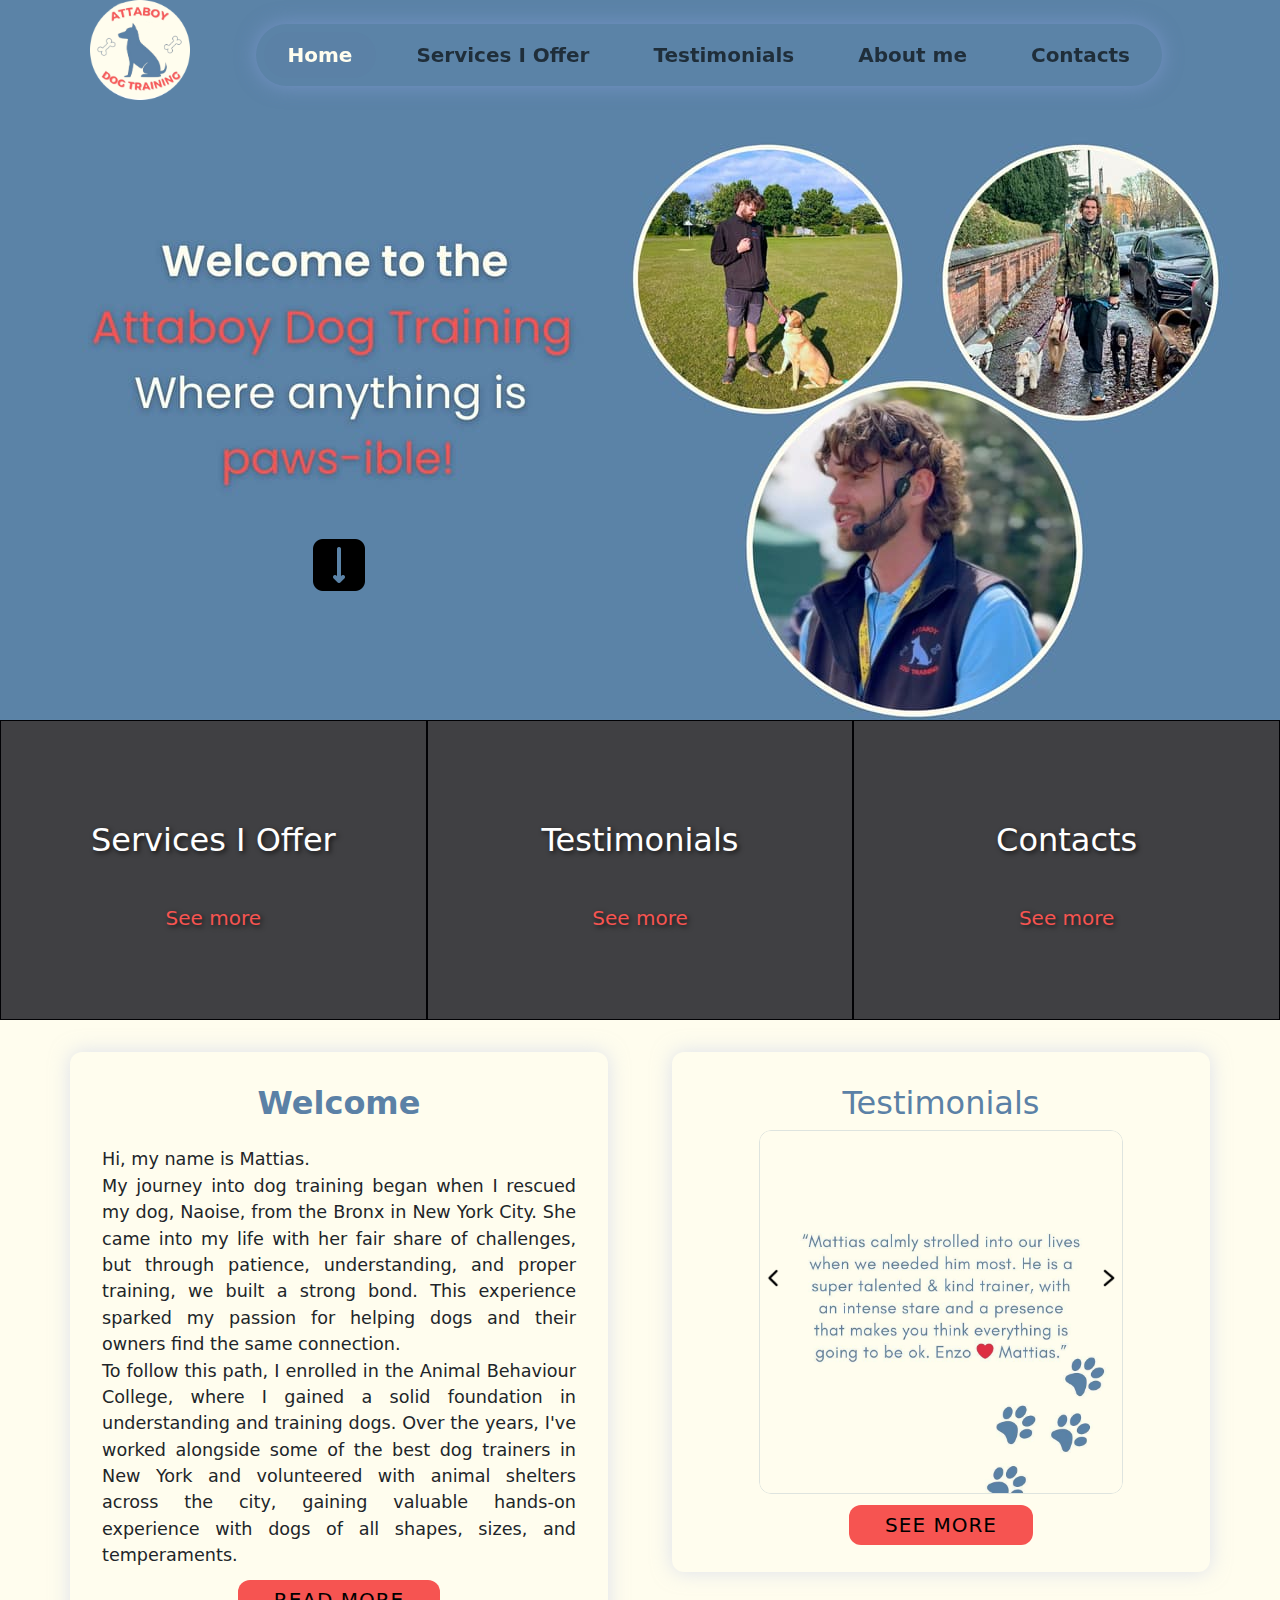
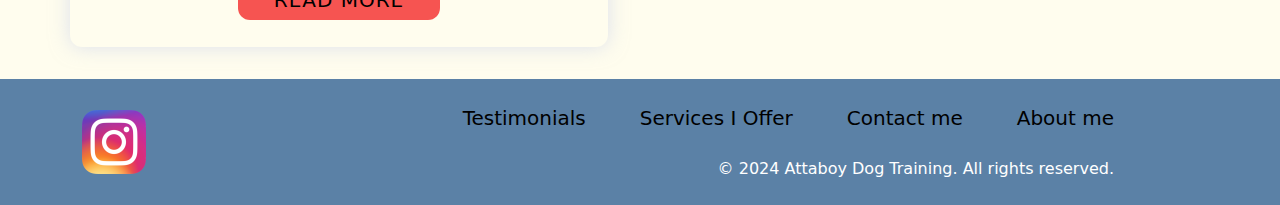
==== commit b350c4fb: "increase page speed" ====
--- a/index.html
+++ b/index.html
@@ -122,7 +122,10 @@
         <div class="home-videos-block">
           <div class="overlay"></div>
           <div class="block-we-offer home-video">
-            <a href="we-offer.html">
+            <a
+              href="we-offer.html"
+              aria-label="Learn more about our dog offerings"
+            >
               <video
                 class="background-video-we-offer"
                 muted
@@ -141,7 +144,7 @@
             </div>
           </div>
           <div class="block-reviews home-video">
-            <a href="testimonials.html">
+            <a href="testimonials.html" aria-label="Read customer testimonials">
               <video class="background-video-reviews" muted preload="auto" loop>
                 <source src="videos/home/dogVideo2.mp4" type="video/mp4" />
                 Your browser does not support the video tag.
@@ -155,7 +158,7 @@
             </div>
           </div>
           <div class="block-contacts home-video">
-            <a href="contacts.html">
+            <a href="contacts.html" aria-label="Go to the contact page">
               <video
                 class="background-video-contacts"
                 muted
@@ -197,7 +200,7 @@
               shapes, sizes, and temperaments.
             </p>
             <div class="d-flex justify-content-center mt-3">
-              <a href="about.html">
+              <a href="about.html" aria-label="Learn more about me">
                 <span class="read-more">READ MORE</span>
               </a>
             </div>
@@ -227,7 +230,10 @@
               </div>
             </div>
             <div class="d-flex justify-content-center mt-3">
-              <a href="testimonials.html">
+              <a
+                href="testimonials.html"
+                aria-label="Read customer testimonials"
+              >
                 <span class="see-more">SEE MORE</span>
               </a>
             </div>
--- a/css/home.css
+++ b/css/home.css
@@ -137,7 +137,6 @@
 .introduction-container {
   position: relative;
   z-index: 1;
-  /* overflow: hidden; */
   display: flex;
   align-items: center;
   flex-direction: column;
@@ -166,7 +165,7 @@
 .read-more,
 .see-more {
   padding: 8px 36px;
-  color: var(--main-text-color);
+  color: black;
   background-color: var(--accent-color);
   transition: var(--animation);
   font-size: 1.25rem;
@@ -175,7 +174,9 @@
 }
 
 .read-more:hover,
-.read-more:focus {
+.read-more:focus,
+.see-more:hover,
+.see-more:focus {
   background-color: var(--hover-color);
 }
 
@@ -230,7 +231,7 @@
 .slide {
   flex: 0 0 100%;
   max-width: 100%;
-  height: auto;
+  height: 100%;
 }
 
 .slide img {
@@ -276,12 +277,10 @@
   }
   .slider {
     width: 364px;
-    height: 426px;
   }
 
   .slide img {
     width: 364px;
-    height: 426px;
   }
 }
 
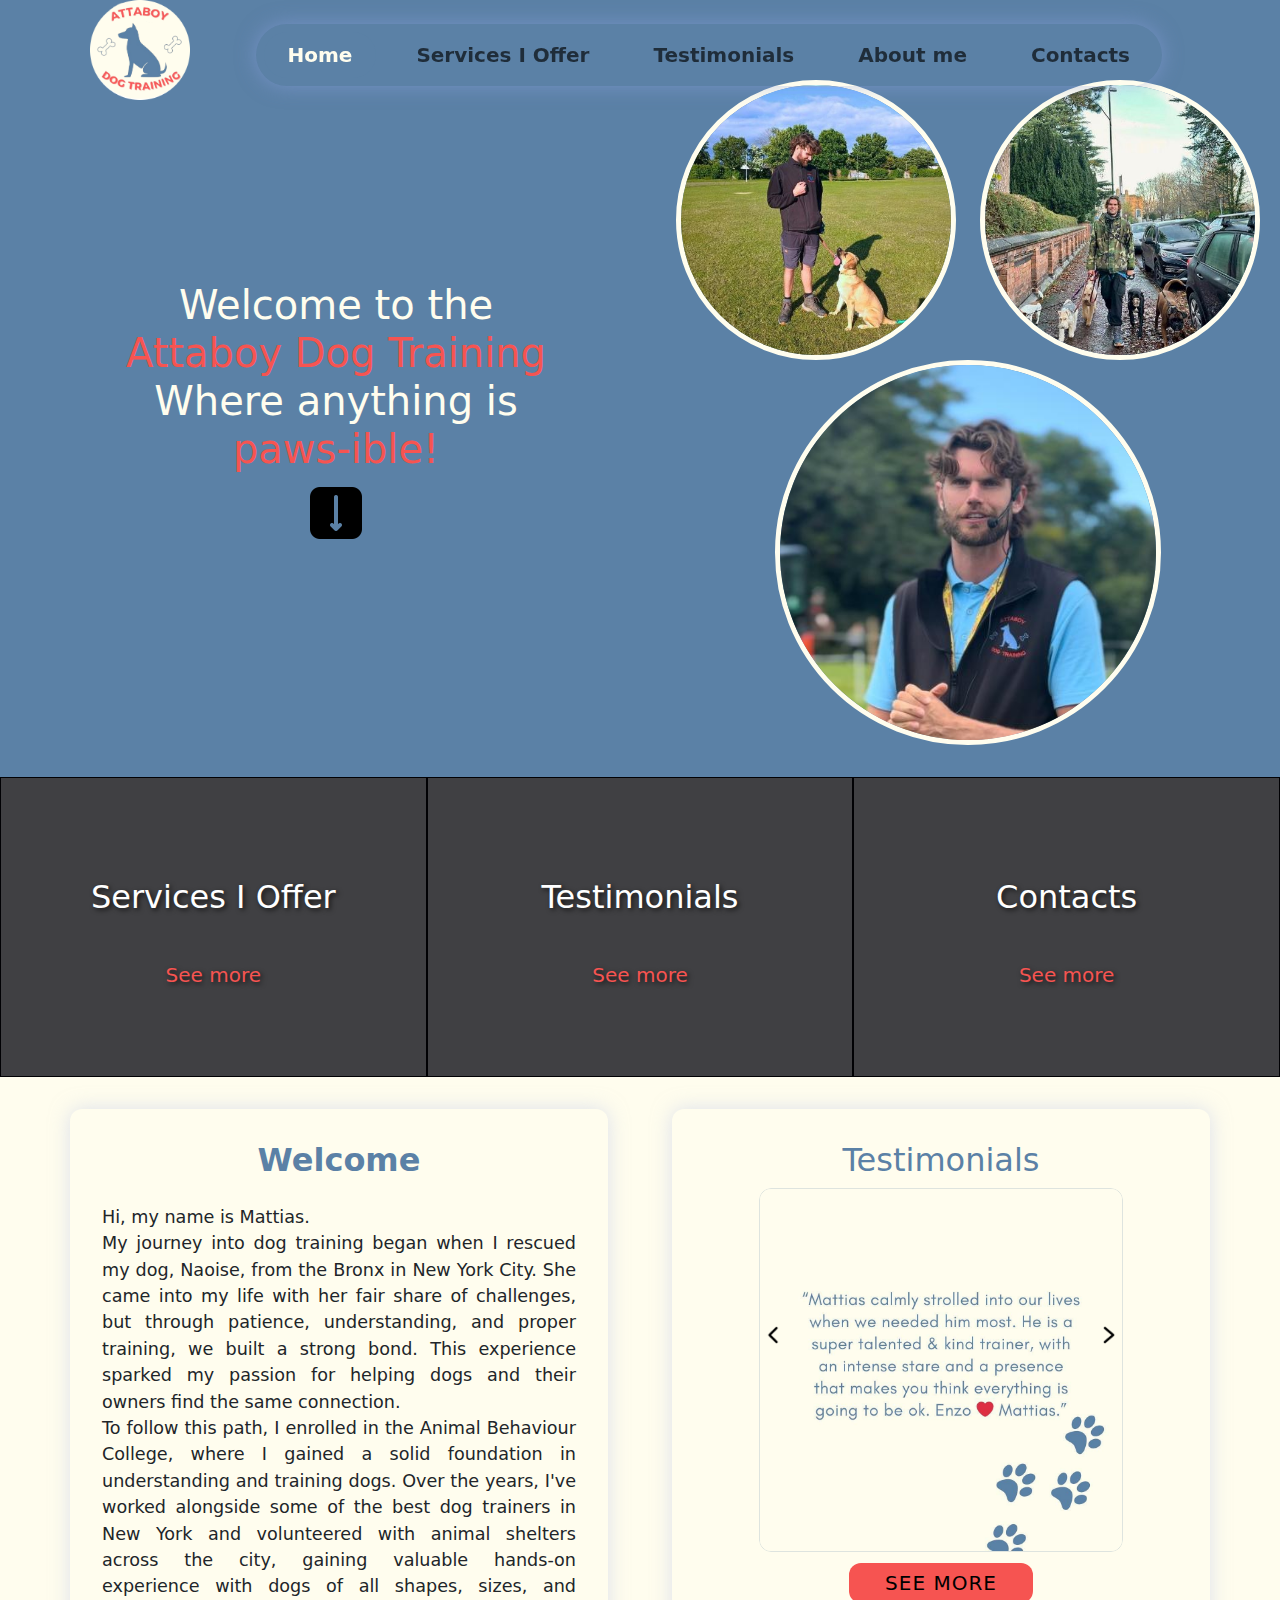
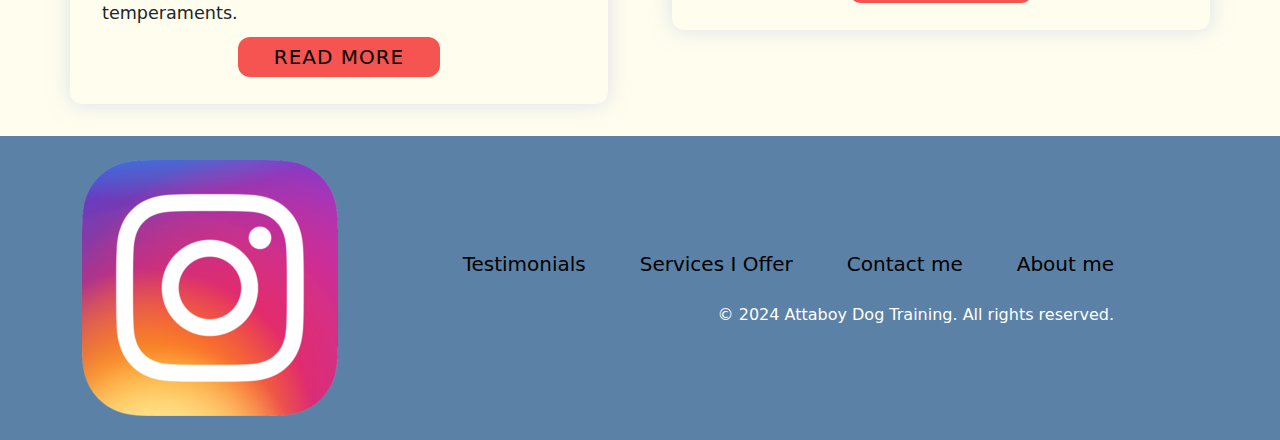
==== commit 92acee67: "banner" ====
--- a/index.html
+++ b/index.html
@@ -107,8 +107,14 @@
     </header>
     <main class="home-main">
       <section>
-        <div class="arrow-container">
-          <div class="arrow-div">
+        <div class="welcome-container">
+          <div class="welcome-text col-12 col-md-6 container">
+            <h1 class="home-title">
+              Welcome to the<br />
+              <span class="home-title-accent">Attaboy Dog Training</span><br />
+              Where anything is <br />
+              <span class="home-title-accent">paws-ible!</span>
+            </h1>
             <a href="#introduction"
               ><img
                 class="arrow-image"
@@ -116,6 +122,47 @@
                 alt="Arrow down"
             /></a>
           </div>
+          <div class="welcome-images col-12 col-md-6 container">
+            <div class="welcom-img-top">
+              <div class="trainer-photo-container">
+                <img
+                  src="images/home/photo2.jpg"
+                  alt="Photo of the trainer with dog"
+                  class="trainer-photo"
+                />
+              </div>
+              <div class="trainer-photo-container">
+                <img
+                  src="images/home/photo3.jpg"
+                  alt="Photo of the trainer with dogs"
+                  class="trainer-photo"
+                />
+              </div>
+            </div>
+            <div class="welcom-img-bottom">
+              <div class="trainer-photo-container">
+                <img
+                  src="images/home/photo1.jpg"
+                  alt="Dog trainer's photo"
+                  class="trainer-photo"
+                />
+              </div>
+            </div>
+          </div>
+          <!-- <div class="arrow-div">
+            <h1 class="home-title">
+              Welcome to the<br />
+              <span class="home-title-accent">Attaboy Dog Training</span><br />
+              Where anything is <br />
+              <span class="home-title-accent">paws-ible!</span>
+            </h1>
+            <a href="#introduction"
+              ><img
+                class="arrow-image"
+                src="images/home/arrow-down.png"
+                alt="Arrow down"
+            /></a>
+          </div> -->
         </div>
       </section>
       <section>
@@ -253,7 +300,7 @@
             <img
               src="images/header-footer/Instagram_icon.png"
               alt="Link to Attaboy Dog Training Instagram page"
-              width="64"
+              class="instagram-img"
               loading="lazy"
             />
           </a>
--- a/css/home.css
+++ b/css/home.css
@@ -18,33 +18,71 @@
   padding-right: 0;
 }
 
-/* banner section */
-
-.arrow-container {
-  position: relative;
-  background-color: rgba(91, 129, 166, 0.9);
-  background-image: url("../images/home/main-banner-ver.jpg");
-  aspect-ratio: 9/ 16;
-  background-repeat: no-repeat;
-  background-size: 100%;
-  background-position: center;
-  width: 100%;
-}
-
-a {
-  text-decoration: none;
-}
-
-.arrow-div {
-  position: absolute;
-  top: 40%;
-  left: 44%;
-  width: fit-content;
+/* welcome section */
+
+.welcome-container {
+  padding: 2rem;
+  padding-top: 5rem;
+  background-color: var(--dark-background);
+  width: 100%;
+  display: flex;
+  flex-direction: column;
+  gap: 24px;
+}
+
+.welcome-text {
+  padding-top: 6rem;
+  display: flex;
+  flex-direction: column;
+  align-items: center;
+  justify-content: center;
+}
+
+.home-title {
+  text-align: center;
+  color: var(--light-background);
+}
+
+.home-title-accent {
+  color: var(--accent-color);
 }
 
 .arrow-image {
   display: block;
   width: 32px;
+}
+
+.welcome-images {
+  display: grid;
+  grid-template-columns: 1fr 1fr;
+  grid-template-rows: auto auto;
+  gap: 0 24px;
+}
+
+.welcom-img-top {
+  display: contents;
+}
+
+.welcom-img-bottom {
+  grid-column: 1 / span 2;
+  width: 66%;
+  margin: 0 auto;
+}
+
+.trainer-photo-container {
+  border-radius: 50%;
+  border: 5px solid var(--light-background);
+  overflow: hidden;
+}
+
+.trainer-photo {
+  width: 100%;
+  height: 100%;
+  object-fit: cover;
+}
+
+a {
+  text-decoration: none;
 }
 
 /* video section */
@@ -134,6 +172,7 @@
 .introduction-section {
   overflow: hidden;
 }
+
 .introduction-container {
   position: relative;
   z-index: 1;
@@ -268,10 +307,6 @@
 }
 
 @media only screen and (min-width: 364px) {
-  .arrow-div {
-    left: 42%;
-  }
-
   .arrow-image {
     width: 48px;
   }
@@ -285,9 +320,18 @@
 }
 
 @media only screen and (min-width: 768px) {
+  .welcome-container {
+    flex-direction: row;
+  }
+
+  .welcome-text {
+    padding-top: 0;
+  }
+
   .arrow-image {
     width: 64px;
   }
+
   .home-videos-block {
     flex-direction: row;
   }
@@ -302,22 +346,6 @@
 
   .background-video-contacts {
     height: 300px;
-  }
-
-  .arrow-container {
-    background-image: url("../images/home/main-banner-hor.jpg");
-    aspect-ratio: 16/ 9;
-    background-repeat: no-repeat;
-    background-size: 100%;
-    background-position: center;
-    width: 100%;
-  }
-
-  .arrow-div {
-    position: absolute;
-    top: 74%;
-    left: 24%;
-    width: fit-content;
   }
 }
 
